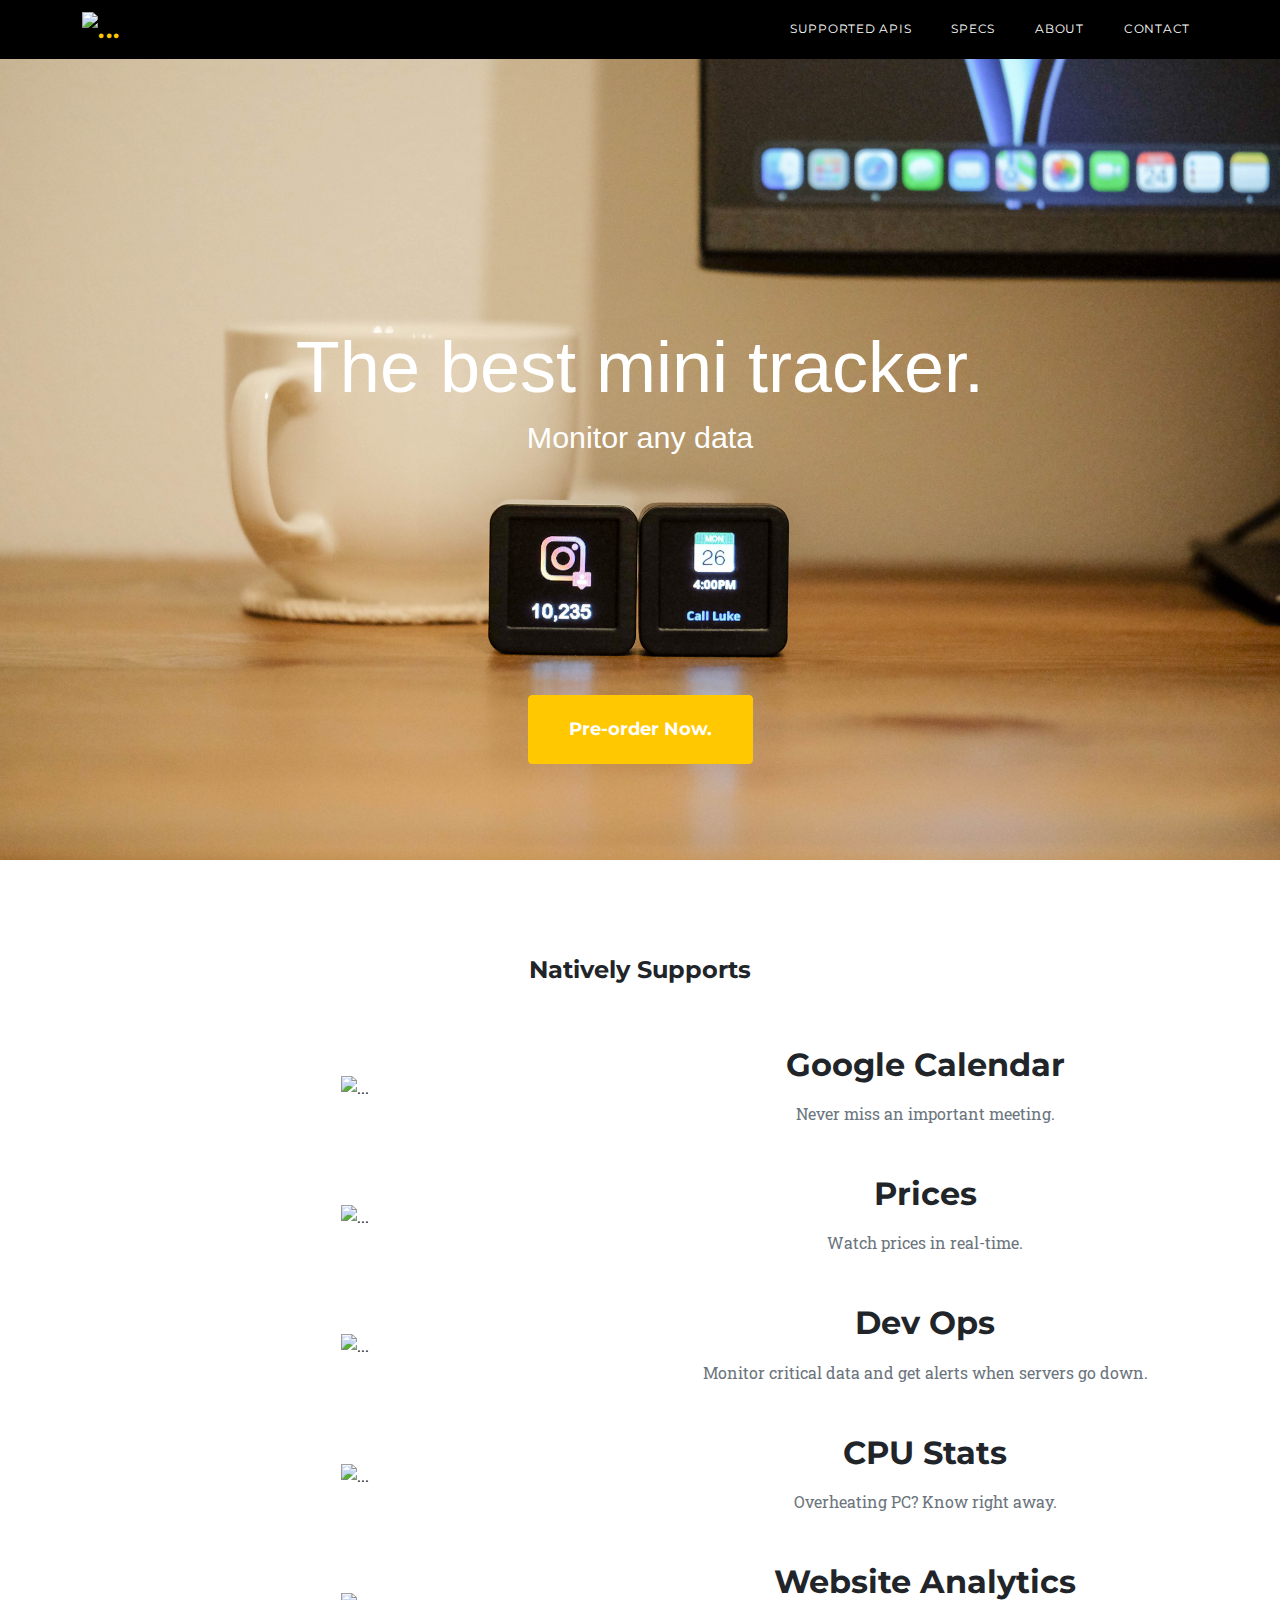
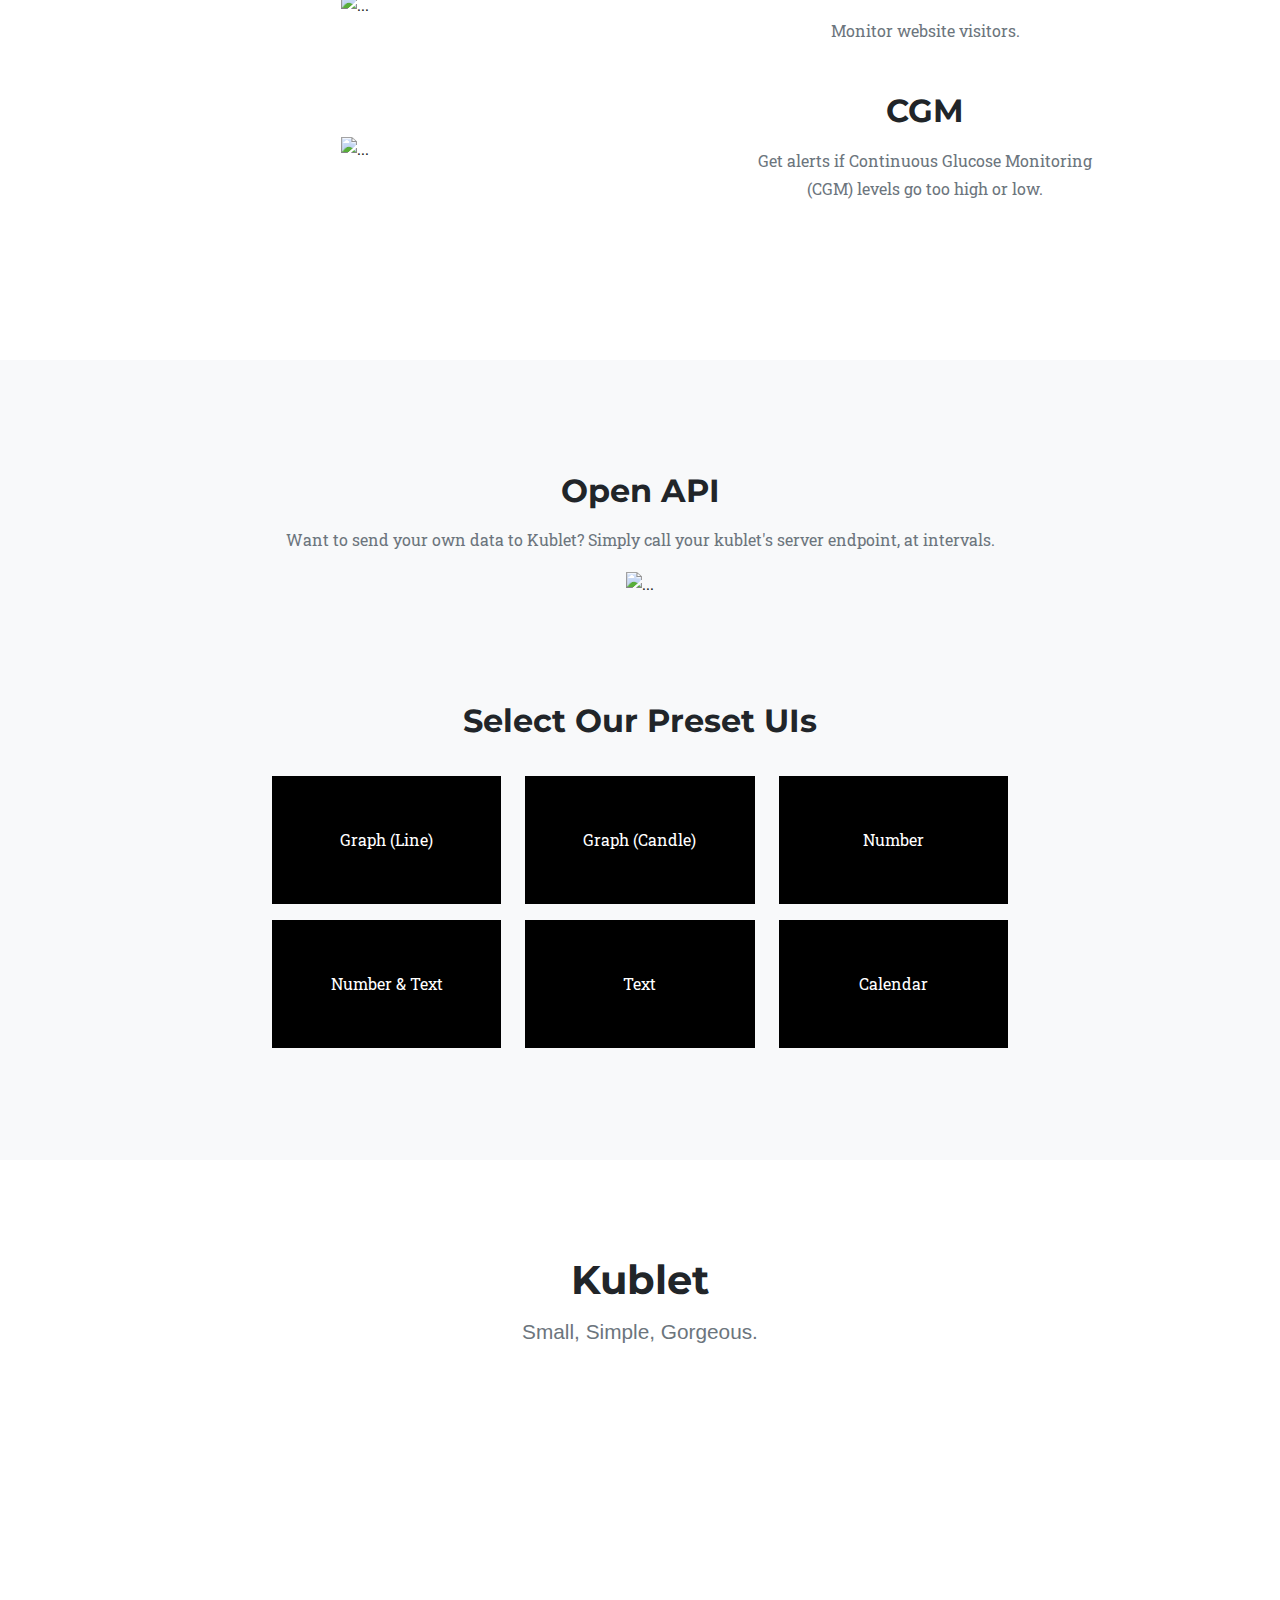
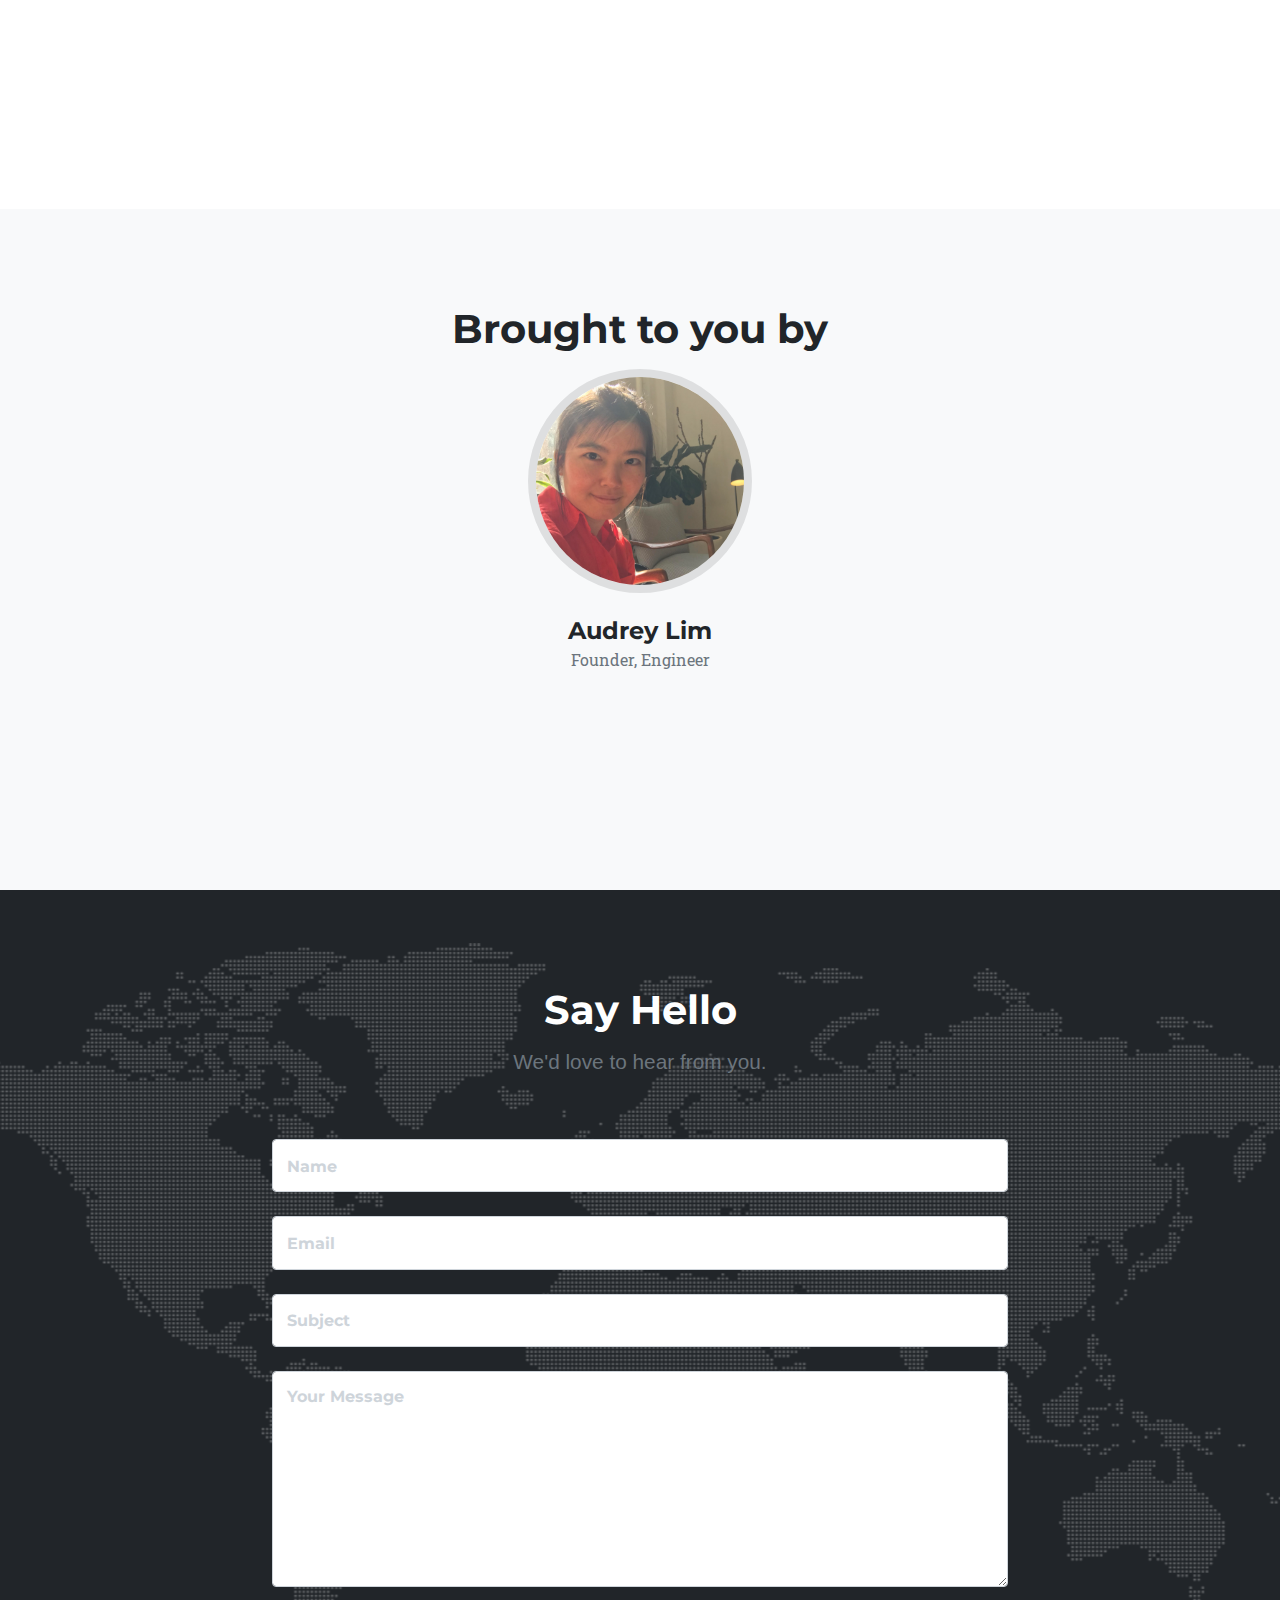
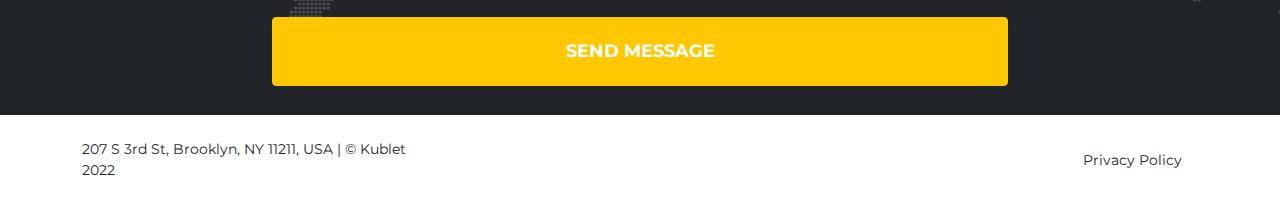
==== layouts/index.html @ b9b52c93 "Try" ====
<!doctype html>
<html lang="en">
<head>
    <meta charset="utf-8" />
    <meta name="viewport" content="width=device-width, initial-scale=1, shrink-to-fit=no" />
    <meta name="description" content="" />
    <meta name="author" content="" />
    <title>Kublet</title>
    <link rel="icon" type="image/x-icon" href="../layouts/assets/img/logo_box.png" />
    <!-- Font Awesome icons (free version)-->
    <script src="https://use.fontawesome.com/releases/v6.1.0/js/all.js" crossorigin="anonymous"></script>

    <script src="../layouts/js/scripts.js"></script>

    <!-- Google fonts-->
    <link href="https://fonts.googleapis.com/css?family=Montserrat:400,700" rel="stylesheet" type="text/css" />
    <link href="https://fonts.googleapis.com/css?family=Roboto+Slab:400,100,300,700" rel="stylesheet" type="text/css" />
    <!-- Core theme CSS (includes Bootstrap)-->
    <link href="../layouts/css/styles.css" rel="stylesheet" />
    <link href="https://cdn.jsdelivr.net/npm/bootstrap@5.2.2/dist/css/bootstrap.min.css" rel="stylesheet" integrity="sha384-Zenh87qX5JnK2Jl0vWa8Ck2rdkQ2Bzep5IDxbcnCeuOxjzrPF/et3URy9Bv1WTRi" crossorigin="anonymous">
</head>
<body>
    <!-- Navigation-->
    <nav class="navbar navbar-expand-lg navbar-dark" id="mainNav">
        <div class="container">
            <a class="navbar-brand" href="#page-top"><img src="../assets/img/logo_box.png" alt="..." /></a>
            <button class="navbar-toggler" type="button" data-bs-toggle="collapse" data-bs-target="#navbarResponsive" aria-controls="navbarResponsive" aria-expanded="false" aria-label="Toggle navigation">
                Menu
                <i class="fas fa-bars ms-1"></i>
            </button>
            <div class="collapse navbar-collapse" id="navbarResponsive">
                <ul class="navbar-nav text-uppercase ms-auto py-4 py-lg-0">

                    <li class="nav-item"><a class="nav-link" href="#services">Supported APIs</a></li>
                    <li class="nav-item"><a class="nav-link" href="#portfolio">Specs</a></li>
                    <li class="nav-item"><a class="nav-link" href="#team">About</a></li>
                    <li class="nav-item"><a class="nav-link" href="#contact">Contact</a></li>
                </ul>
            </div>
        </div>
    </nav>
      <!-- Masthead-->
        <header class="masthead">
            <div class="container">
                <div class="masthead-heading">The best mini tracker.</div>
                <div class="masthead-subheading">Monitor any data</div>
                <a class="btn btn-primary btn-xl" href="#services">Pre-order Now.</a>
            </div>
        </header>
        <!-- Services-->
        <section class="page-section" id="services">
            <div class="container container-caption">
                <div class="text-center">
                   <h4>Natively Supports</h4>
                </div>
            </div>

            <div class="container container-stack">
                <div class="text-center">
                    <!-- <h2 class="section-heading text-uppercase">Services</h2> -->
                    <!-- <h3 class="section-subheading text-muted">Lorem ipsum dolor sit amet consectetur.</h3> -->
                </div>
                <div class="row text-center align-items-center">
                    <div class="col-md-6">
                        <img class="img-fluid" src="../layouts/assets/img/calendar.jpg" alt="..." />
                    </div>
                    <div class="col-md-6">
                        <h2 class="my-3">Google Calendar</h2>
                        <p class="text-muted">Never miss an important meeting.</p>
                    </div>
                </div>
            </div>
            <div class="container container-stack">
                <div class="row text-center align-items-center">
                    <div class="col-md-6">

                        <img class="img-fluid" src="../layouts/assets/img/stock.jpg" alt="..." />
                    </div>

                    <div class="col-md-6">
                        <h2 class="my-3">Prices</h2>
                        <p class="text-muted">Watch prices in real-time.</p>
                    </div>
                </div>
            </div>
            <div class="container container-stack">
                <div class="row text-center align-items-center">
                    <div class="col-md-6">
                        <img class="img-fluid" src="../layouts/assets/img/calendar.jpg" alt="..." />
                    </div>
                    <div class="col-md-6">
                        <h2 class="my-3">Dev Ops</h2>
                        <p class="text-muted">Monitor critical data and get alerts when servers go down.</p>
                    </div>
                </div>
            </div>
            <div class="container container-stack">
                <div class="row text-center align-items-center">
                    <div class="col-md-6">
                        <img class="img-fluid" src="../layouts/assets/img/stock.jpg" alt="..." />
                    </div>
                    <div class="col-md-6">
                        <h2 class="my-3">CPU Stats</h2>
                        <p class="text-muted">Overheating PC? Know right away.</p>
                    </div>
                </div>
            </div>
            <div class="container container-stack">
                <div class="row text-center align-items-center">
                    <div class="col-md-6">
                        <img class="img-fluid" src="../layouts/assets/img/calendar.jpg" alt="..." />
                    </div>
                    <div class="col-md-6">
                        <h2 class="my-3">Website Analytics</h2>
                        <p class="text-muted">Monitor website visitors.</p>
                    </div>
                </div>
            </div>
            <div class="container container-stack">
                <div class="row text-center align-items-center">
                    <div class="col-md-6">

                        <img class="img-fluid" src="../layouts/assets/img/stock.jpg" alt="..." />
                    </div>

                    <div class="col-md-6">
                        <h2 class="my-3">CGM</h2>
                        <div class="row justify-content-center">
                          <div class="col-md-8">
                            <p class="text-muted">Get alerts if Continuous Glucose Monitoring (CGM) levels go too high or low.</p>
                        </div>
                      </div>
                    </div>
                </div>
            </div>

            <div class="container container-btn-wide">
                <div class="col-lg-3 col-md-4 mx-auto">

                <div class="row">
                  <!--                   <a class="btn btn-primary" href="#">I want more data!</a> -->
                </div>
                </div>
            </div>

        </section>

        <section class="page-section bg-light" id="product2">
            <div class="container">
                <div class="row text-center align-items-center">
                    <div class="col-md-12">
                        <h2 class="my-3">Open API</h2>
                        <div class="row justify-content-center">
                          <div class="col-md-8">
                            <p class="text-muted">Want to send your own data to Kublet? Simply call your kublet's server endpoint, at intervals.</p>

                            <img class="img-fluid" src="../assets/gifs/terminal.gif" alt="..." />
                        </div>
                      </div>
                    </div>
                </div>
            </div>

            <div class="container container-substack">
                <div class="row text-center align-items-center presetui-caption">
                    <div class="col-lg-12 col-md-12">
                        <h2 class="my-3">Select Our Preset UIs</h2>
                    </div>
                </div>
                <div class="row justify-content-center">
                    <div class="col-lg-8 col-md-8">
                      <div class="row justify-content-center">
                        <div class="col-md-4 col-sm-6">
                            <p class="container-dropdown text-center">Graph (Line)</p>
                        </div>
                        <div class="col-md-4 col-sm-6">
                            <p class="container-dropdown text-center">Graph (Candle)</p>
                        </div>
                        <div class="col-md-4 col-sm-6">
                            <p class="container-dropdown text-center">Number</p>
                        </div>
                        <div class="col-md-4 col-sm-6">
                            <p class="container-dropdown text-center">Number & Text</p>
                        </div>
                        <div class="col-md-4 col-sm-6">
                            <p class="container-dropdown text-center">Text</p>
                        </div>

                        <div class="col-md-4 col-sm-6">
                            <p class="container-dropdown text-center">Calendar</p>
                        </div>

                      </div>
                    </div>
                </div>
            </div>
        </section>

        <!-- Portfolio Grid-->
        <section class="page-section" id="portfolio">
            <div class="container">
                <div class="text-center">
                    <h2 class="section-heading">Kublet</h2>
                    <h3 class="section-subheading text-muted">Small, Simple, Gorgeous.</h3>
                </div>
              </div>
              <div class="container">
                <div class="row">
                    <div class="product-box col-lg-6 col-md-6 mx-auto">
                      <div class="bg-image1">
                        <div class="caption">
                          <h4 class="product-title">Secure</h4>
                          <p class="product-desc">Connect over WiFi, BLE. Data stays within your network</p>
                        </div>
                      </div>
                    </div>

                    <div class="col-lg-6 col-md-6 mx-auto">
                      <div class="bg-image1">
                        <div class="caption">
                          <h4 class="product-title">Intuitive</h4>
                          <p class="product-desc">Point and click. Configure data from our desktop app</p>
                        </div>
                      </div>
                    </div>
                </div>
              </div>


            </div>
        </section>
        <!-- Team-->
        <section class="page-section bg-light" id="team">
            <div class="container">
                <div class="text-center">
                    <h2 class="section-heading">Brought to you by</h2>
                    <!--   <h3 class="section-subheading text-muted">Lorem ipsum dolor sit amet consectetur.</h3> -->
                </div>
                <div class="row">
                    <div class="col-lg-4 mx-auto text-center">
                        <div class="team-member">
                            <img class="mx-auto rounded-circle" src="../layouts/assets/img/team/1.jpg" alt="..." />
                            <h4>Audrey Lim</h4>
                            <p class="text-muted">Founder, Engineer</p>
                            <a class="btn btn-social mx-2" href="#!" aria-label="Twitter Profile"><i class="fab fa-twitter"></i></a>
                            <a class="btn btn-social mx-2" href="#!" aria-label="Facebook Profile"><i class="fab fa-facebook-f"></i></a>
                            <a class="btn btn-social mx-2" href="#!" aria-label="LinkedIn Profile"><i class="fab fa-linkedin-in"></i></a>
                        </div>
                    </div>
                </div>
                <div class="row">
                    <div class="col-lg-8 mx-auto text-center"><p class="large text-muted"></p></div>
                </div>
            </div>
        </section>
        <!-- Contact-->
        <section class="page-section" id="contact">
            <div class="container">
                <div class="text-center">
                    <h2 class="section-heading">Say Hello</h2>
                    <h3 class="section-subheading text-muted">We'd love to hear from you.</h3>
                </div>
<iframe name="dummyframe" id="dummyframe" style="display: none;"></iframe>
    <form id="contactForm" method="POST" action="/contact" target="dummyframe">
        <div class="row align-items-stretch mb-5">
            <div class="col-md-8 mx-auto text-center">
                <div class="form-group">
                    <input class="form-control" id="name" name="name" type="text" placeholder="Name" />
                </div>
                <div class="form-group">
                    <input class="form-control" id="email" name="email" type="email" placeholder="Email" />
                </div>
                <div class="form-group">
                    <input class="form-control" id="subject" name="subject" type="text" placeholder="Subject" />
                </div>
                <div class="form-group form-group-textarea">
                    <textarea class="form-control" id="message" name="message" placeholder="Your Message"></textarea>
        <div class="text-center"><button class="btn btn-primary btn-submit btn-xl text-uppercase" id="submitButton" type="submit">Send Message</button></div>
    </form>

            </div>
        </section>

        <!-- Portfolio Modals-->
        <!-- Portfolio item 1 modal popup-->
        <div class="portfolio-modal modal fade" id="portfolioModal1" tabindex="-1" role="dialog" aria-hidden="true">
            <div class="modal-dialog">
                <div class="modal-content">
                    <div class="close-modal" data-bs-dismiss="modal"><img src="../assets/img/close-icon.svg" alt="Close modal" /></div>
                    <div class="container">
                        <div class="row justify-content-center">
                            <div class="col-lg-8">
                                <div class="modal-body">
                                    <!-- Project details-->
                                    <h2 class="text-uppercase">Project Name</h2>
                                    <p class="item-intro text-muted">Lorem ipsum dolor sit amet consectetur.</p>
                                    <img class="img-fluid d-block mx-auto" src="../assets/img/portfolio/1.jpg" alt="..." />
                                    <p>Use this area to describe your project. Lorem ipsum dolor sit amet, consectetur adipisicing elit. Est blanditiis dolorem culpa incidunt minus dignissimos deserunt repellat aperiam quasi sunt officia expedita beatae cupiditate, maiores repudiandae, nostrum, reiciendis facere nemo!</p>
                                    <ul class="list-inline">
                                        <li>
                                            <strong>Client:</strong>
                                            Threads
                                        </li>
                                        <li>
                                            <strong>Category:</strong>
                                            Illustration
                                        </li>
                                    </ul>
                                    <button class="btn btn-primary btn-xl text-uppercase" data-bs-dismiss="modal" type="button">
                                        <i class="fas fa-xmark me-1"></i>
                                        Close Project
                                    </button>
                                </div>
                            </div>
                        </div>
                    </div>
                </div>
            </div>
        </div>
        <!-- Portfolio item 2 modal popup-->
        <div class="portfolio-modal modal fade" id="portfolioModal2" tabindex="-1" role="dialog" aria-hidden="true">
            <div class="modal-dialog">
                <div class="modal-content">
                    <div class="close-modal" data-bs-dismiss="modal"><img src="../assets/img/close-icon.svg" alt="Close modal" /></div>
                    <div class="container">
                        <div class="row justify-content-center">
                            <div class="col-lg-8">
                                <div class="modal-body">
                                    <!-- Project details-->
                                    <h2 class="text-uppercase">Project Name</h2>
                                    <p class="item-intro text-muted">Lorem ipsum dolor sit amet consectetur.</p>
                                    <img class="img-fluid d-block mx-auto" src="../assets/img/portfolio/2.jpg" alt="..." />
                                    <p>Use this area to describe your project. Lorem ipsum dolor sit amet, consectetur adipisicing elit. Est blanditiis dolorem culpa incidunt minus dignissimos deserunt repellat aperiam quasi sunt officia expedita beatae cupiditate, maiores repudiandae, nostrum, reiciendis facere nemo!</p>
                                    <ul class="list-inline">
                                        <li>
                                            <strong>Client:</strong>
                                            Explore
                                        </li>
                                        <li>
                                            <strong>Category:</strong>
                                            Graphic Design
                                        </li>
                                    </ul>
                                    <button class="btn btn-primary btn-xl text-uppercase" data-bs-dismiss="modal" type="button">
                                        <i class="fas fa-xmark me-1"></i>
                                        Close Project
                                    </button>
                                </div>
                            </div>
                        </div>
                    </div>
                </div>
            </div>
        </div>
        <!-- Portfolio item 3 modal popup-->
        <div class="portfolio-modal modal fade" id="portfolioModal3" tabindex="-1" role="dialog" aria-hidden="true">
            <div class="modal-dialog">
                <div class="modal-content">
                    <div class="close-modal" data-bs-dismiss="modal"><img src="../assets/img/close-icon.svg" alt="Close modal" /></div>
                    <div class="container">
                        <div class="row justify-content-center">
                            <div class="col-lg-8">
                                <div class="modal-body">
                                    <!-- Project details-->
                                    <h2 class="text-uppercase">Project Name</h2>
                                    <p class="item-intro text-muted">Lorem ipsum dolor sit amet consectetur.</p>
                                    <img class="img-fluid d-block mx-auto" src="../assets/img/portfolio/3.jpg" alt="..." />
                                    <p>Use this area to describe your project. Lorem ipsum dolor sit amet, consectetur adipisicing elit. Est blanditiis dolorem culpa incidunt minus dignissimos deserunt repellat aperiam quasi sunt officia expedita beatae cupiditate, maiores repudiandae, nostrum, reiciendis facere nemo!</p>
                                    <ul class="list-inline">
                                        <li>
                                            <strong>Client:</strong>
                                            Finish
                                        </li>
                                        <li>
                                            <strong>Category:</strong>
                                            Identity
                                        </li>
                                    </ul>
                                    <button class="btn btn-primary btn-xl text-uppercase" data-bs-dismiss="modal" type="button">
                                        <i class="fas fa-xmark me-1"></i>
                                        Close Project
                                    </button>
                                </div>
                            </div>
                        </div>
                    </div>
                </div>
            </div>
        </div>
        <!-- Portfolio item 4 modal popup-->
        <div class="portfolio-modal modal fade" id="portfolioModal4" tabindex="-1" role="dialog" aria-hidden="true">
            <div class="modal-dialog">
                <div class="modal-content">
                    <div class="close-modal" data-bs-dismiss="modal"><img src="../assets/img/close-icon.svg" alt="Close modal" /></div>
                    <div class="container">
                        <div class="row justify-content-center">
                            <div class="col-lg-8">
                                <div class="modal-body">
                                    <!-- Project details-->
                                    <h2 class="text-uppercase">Project Name</h2>
                                    <p class="item-intro text-muted">Lorem ipsum dolor sit amet consectetur.</p>
                                    <img class="img-fluid d-block mx-auto" src="../assets/img/portfolio/4.jpg" alt="..." />
                                    <p>Use this area to describe your project. Lorem ipsum dolor sit amet, consectetur adipisicing elit. Est blanditiis dolorem culpa incidunt minus dignissimos deserunt repellat aperiam quasi sunt officia expedita beatae cupiditate, maiores repudiandae, nostrum, reiciendis facere nemo!</p>
                                    <ul class="list-inline">
                                        <li>
                                            <strong>Client:</strong>
                                            Lines
                                        </li>
                                        <li>
                                            <strong>Category:</strong>
                                            Branding
                                        </li>
                                    </ul>
                                    <button class="btn btn-primary btn-xl text-uppercase" data-bs-dismiss="modal" type="button">
                                        <i class="fas fa-xmark me-1"></i>
                                        Close Project
                                    </button>
                                </div>
                            </div>
                        </div>
                    </div>
                </div>
            </div>
        </div>
        <!-- Portfolio item 5 modal popup-->
        <div class="portfolio-modal modal fade" id="portfolioModal5" tabindex="-1" role="dialog" aria-hidden="true">
            <div class="modal-dialog">
                <div class="modal-content">
                    <div class="close-modal" data-bs-dismiss="modal"><img src="../assets/img/close-icon.svg" alt="Close modal" /></div>
                    <div class="container">
                        <div class="row justify-content-center">
                            <div class="col-lg-8">
                                <div class="modal-body">
                                    <!-- Project details-->
                                    <h2 class="text-uppercase">Project Name</h2>
                                    <p class="item-intro text-muted">Lorem ipsum dolor sit amet consectetur.</p>
                                    <img class="img-fluid d-block mx-auto" src="../assets/img/portfolio/5.jpg" alt="..." />
                                    <p>Use this area to describe your project. Lorem ipsum dolor sit amet, consectetur adipisicing elit. Est blanditiis dolorem culpa incidunt minus dignissimos deserunt repellat aperiam quasi sunt officia expedita beatae cupiditate, maiores repudiandae, nostrum, reiciendis facere nemo!</p>
                                    <ul class="list-inline">
                                        <li>
                                            <strong>Client:</strong>
                                            Southwest
                                        </li>
                                        <li>
                                            <strong>Category:</strong>
                                            Website Design
                                        </li>
                                    </ul>
                                    <button class="btn btn-primary btn-xl text-uppercase" data-bs-dismiss="modal" type="button">
                                        <i class="fas fa-xmark me-1"></i>
                                        Close Project
                                    </button>
                                </div>
                            </div>
                        </div>
                    </div>
                </div>
            </div>
        </div>
        <!-- Portfolio item 6 modal popup-->
        <div class="portfolio-modal modal fade" id="portfolioModal6" tabindex="-1" role="dialog" aria-hidden="true">
            <div class="modal-dialog">
                <div class="modal-content">
                    <div class="close-modal" data-bs-dismiss="modal"><img src="../assets/img/close-icon.svg" alt="Close modal" /></div>
                    <div class="container">
                        <div class="row justify-content-center">
                            <div class="col-lg-8">
                                <div class="modal-body">
                                    <!-- Project details-->
                                    <h2 class="text-uppercase">Project Name</h2>
                                    <p class="item-intro text-muted">Lorem ipsum dolor sit amet consectetur.</p>
                                    <img class="img-fluid d-block mx-auto" src="../assets/img/portfolio/6.jpg" alt="..." />
                                    <p>Use this area to describe your project. Lorem ipsum dolor sit amet, consectetur adipisicing elit. Est blanditiis dolorem culpa incidunt minus dignissimos deserunt repellat aperiam quasi sunt officia expedita beatae cupiditate, maiores repudiandae, nostrum, reiciendis facere nemo!</p>
                                    <ul class="list-inline">
                                        <li>
                                            <strong>Client:</strong>
                                            Window
                                        </li>
                                        <li>
                                            <strong>Category:</strong>
                                            Photography
                                        </li>
                                    </ul>
                                    <button class="btn btn-primary btn-xl text-uppercase" data-bs-dismiss="modal" type="button">
                                        <i class="fas fa-xmark me-1"></i>
                                        Close Project
                                    </button>
                                </div>
                            </div>
                        </div>
                    </div>
                </div>
            </div>
        </div>

    <!-- Footer-->
    <footer class="footer py-4">
        <div class="container">
            <div class="row align-items-center">
                <div class="col-lg-4 text-lg-start">207 S 3rd St, Brooklyn, NY 11211, USA | &copy; Kublet 2022</div>
                <div class="col-lg-4 my-3 my-lg-0">
                    <a class="btn btn-social mx-1" href="#!" aria-label="Twitter"><i class="fab fa-twitter"></i></a>
                    <a class="btn btn-social mx-1" href="#!" aria-label="Facebook"><i class="fab fa-facebook-f"></i></a>
                    <a class="btn btn-social mx-1" href="#!" aria-label="LinkedIn"><i class="fab fa-linkedin-in"></i></a>
                    <a class="btn btn-social mx-1" href="#!" aria-label="Instagram"><i class="fab fa-instagram"></i></a>
                    <a class="btn btn-social mx-1" href="#!" aria-label="Instagram"><i class="fab fa-youtube"></i></a>
                </div>
                <div class="col-lg-4 text-lg-end">
                    <a class="link-dark text-decoration-none me-3" href="/privacy-policy">Privacy Policy</a>
                </div>
            </div>
        </div>
    </footer>
<script src="https://cdn.jsdelivr.net/npm/bootstrap@5.2.2/dist/js/bootstrap.bundle.min.js" integrity="sha384-OERcA2EqjJCMA+/3y+gxIOqMEjwtxJY7qPCqsdltbNJuaOe923+mo//f6V8Qbsw3" crossorigin="anonymous"></script>
<script src="https://cdn.jsdelivr.net/npm/@popperjs/core@2.11.6/dist/umd/popper.min.js" integrity="sha384-oBqDVmMz9ATKxIep9tiCxS/Z9fNfEXiDAYTujMAeBAsjFuCZSmKbSSUnQlmh/jp3" crossorigin="anonymous"></script>
<script src="https://cdn.jsdelivr.net/npm/bootstrap@5.2.2/dist/js/bootstrap.min.js" integrity="sha384-IDwe1+LCz02ROU9k972gdyvl+AESN10+x7tBKgc9I5HFtuNz0wWnPclzo6p9vxnk" crossorigin="anonymous"></script>
</body>
</html>
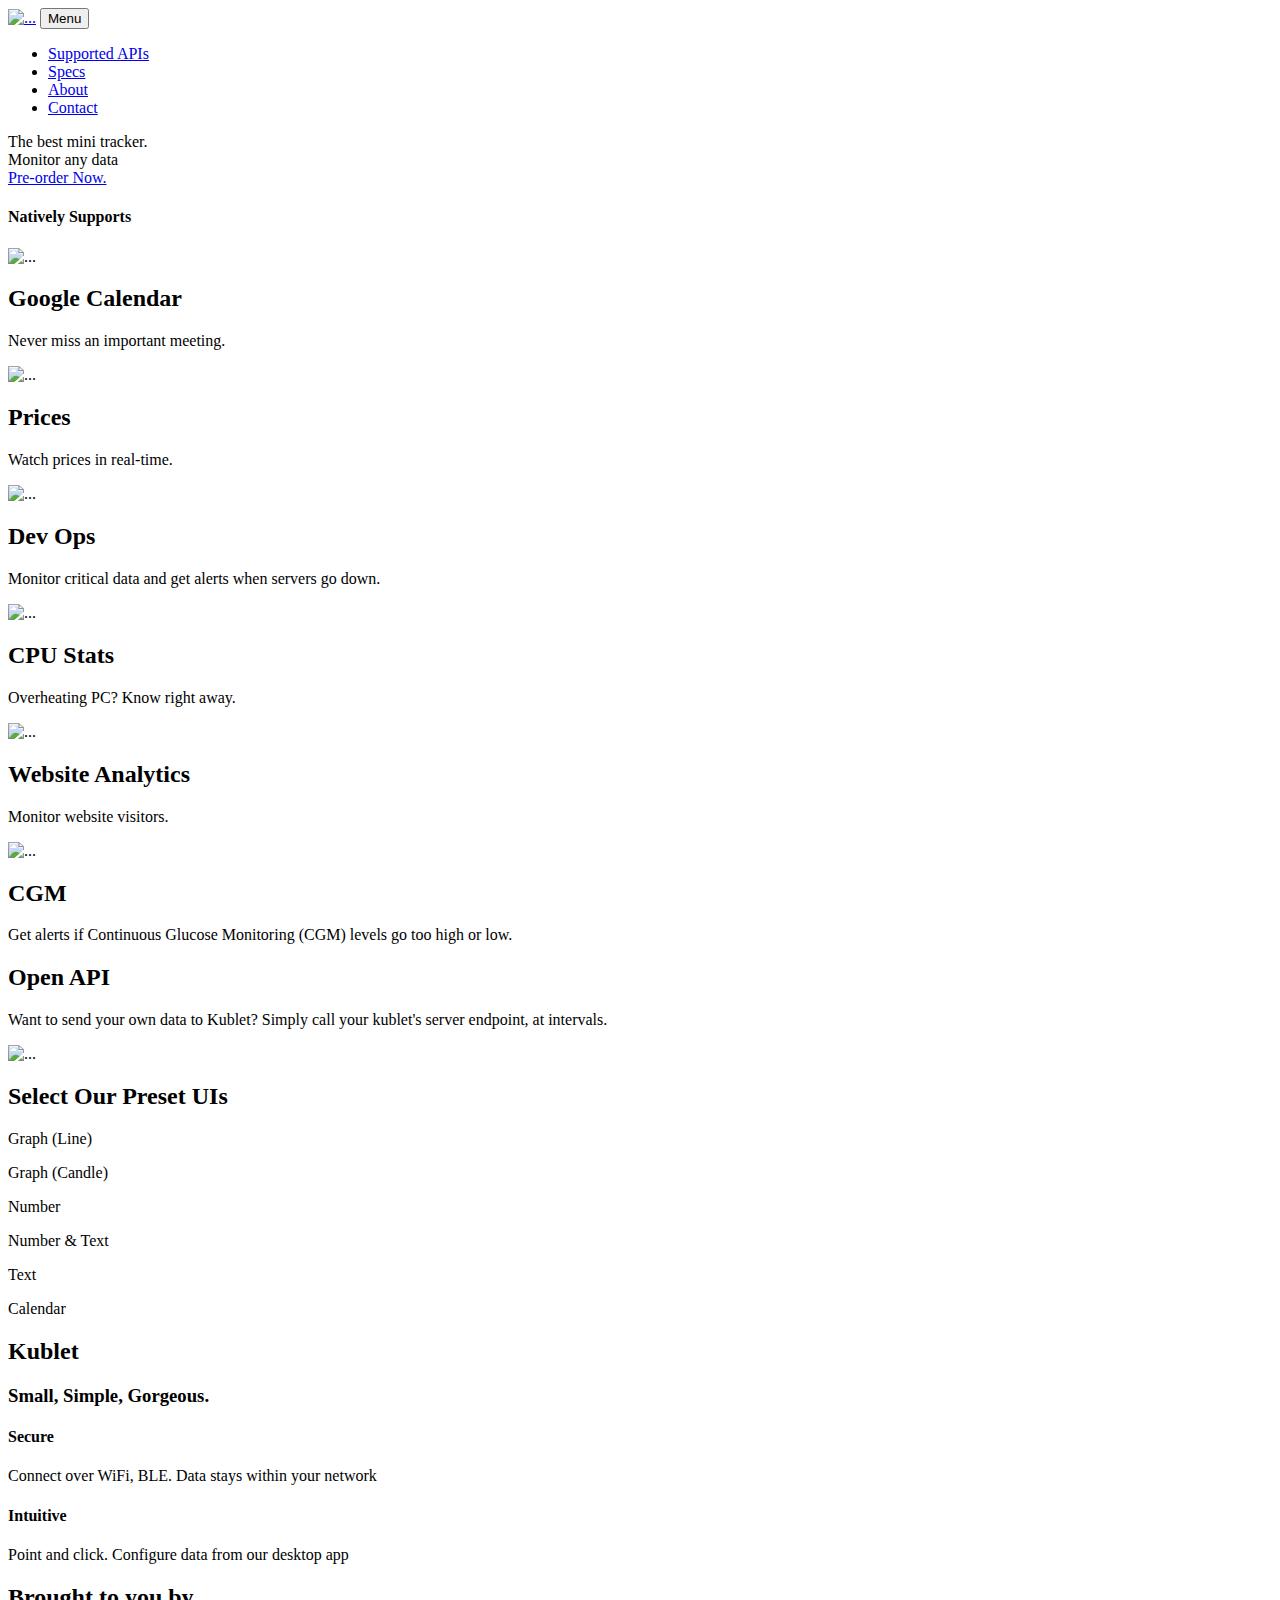
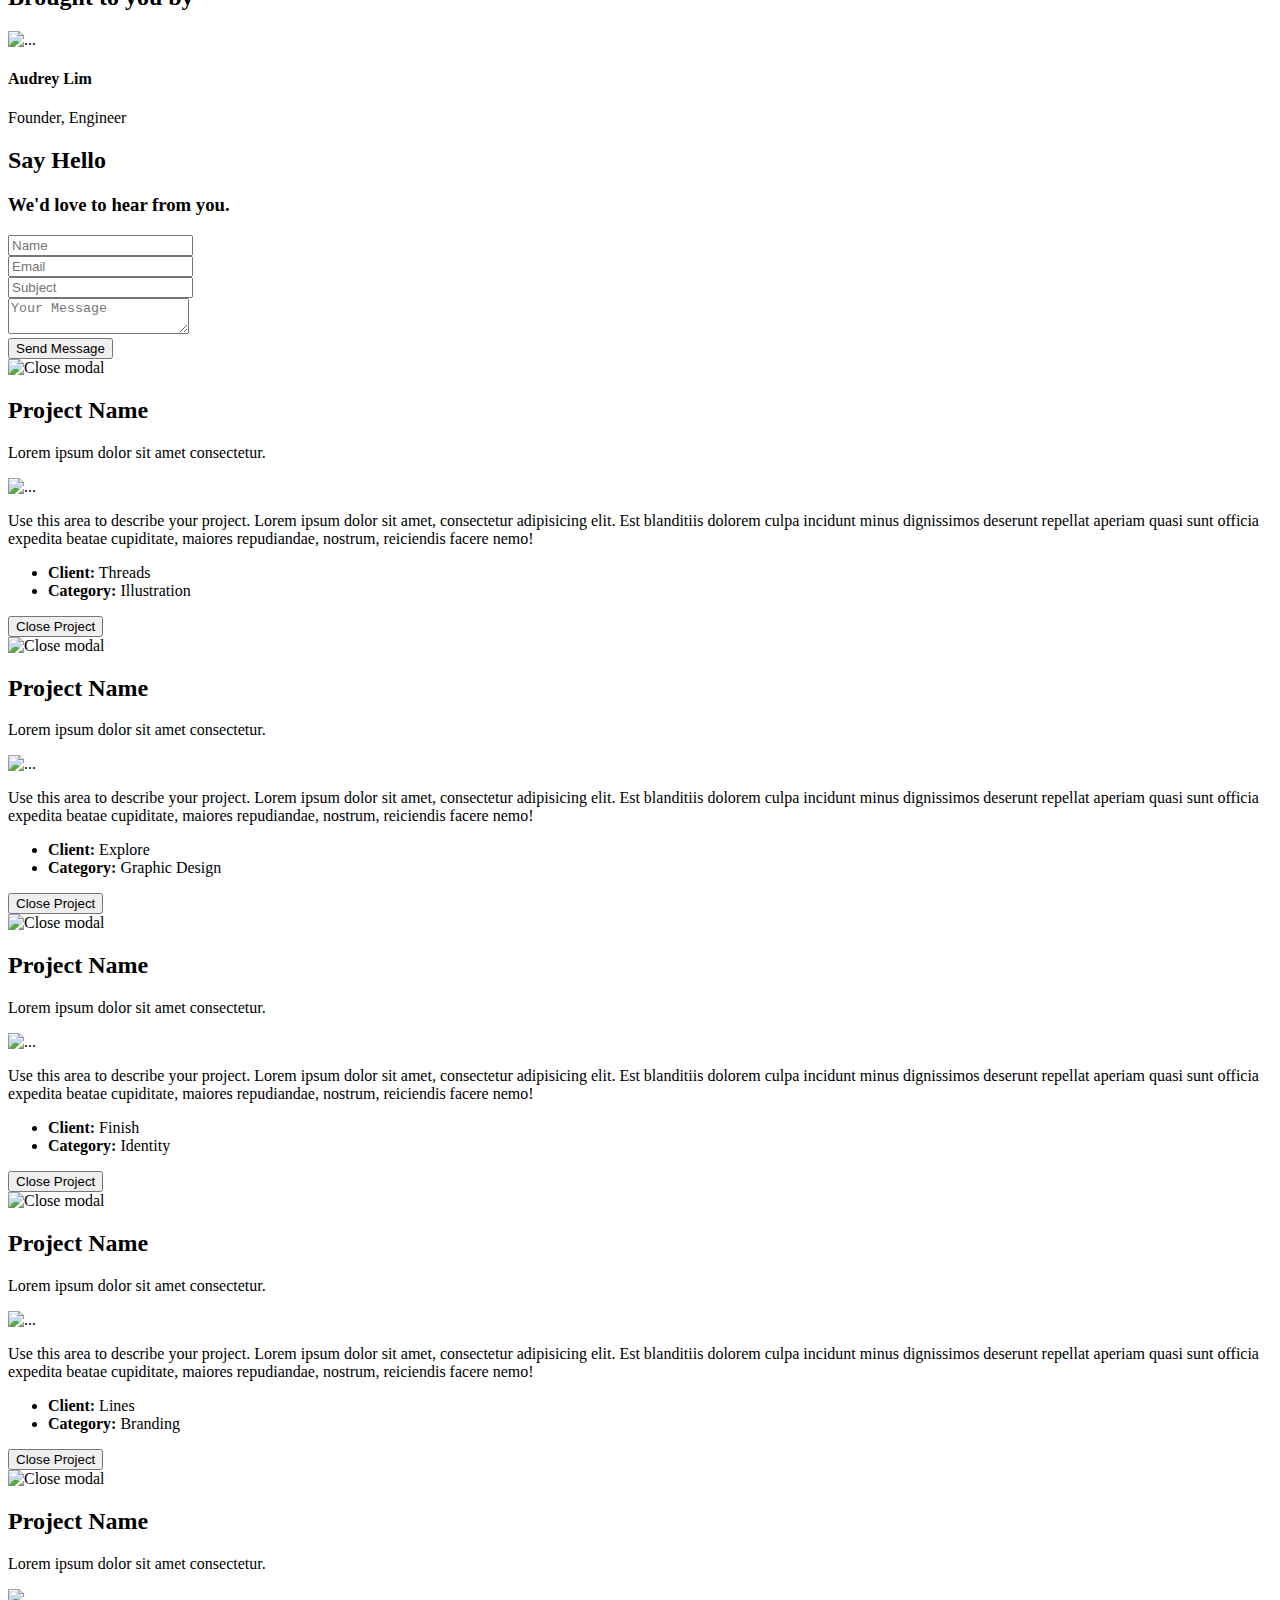
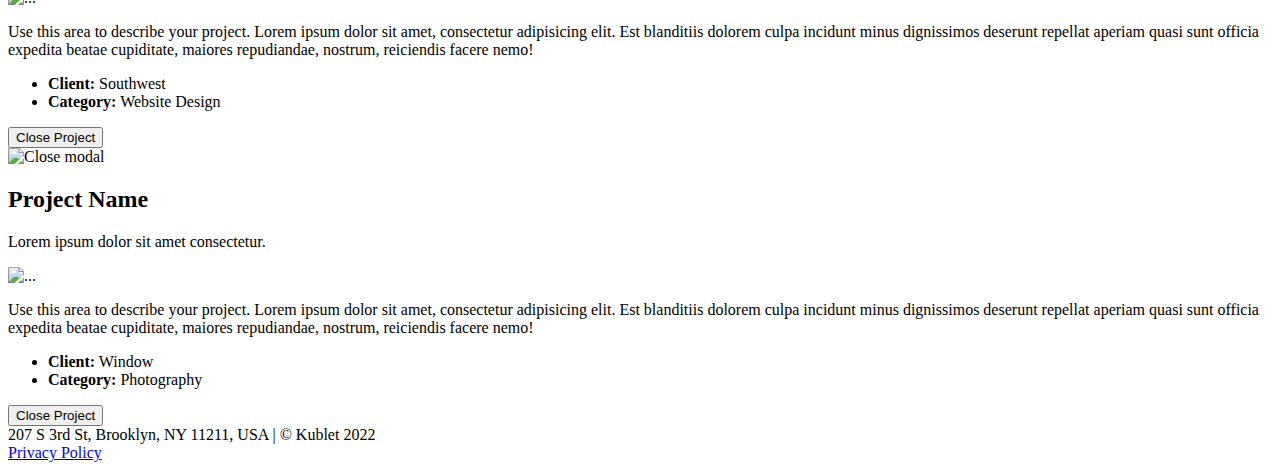
==== commit 30f4b4fe: "Try" ====
--- a/layouts/index.html
+++ b/layouts/index.html
@@ -6,17 +6,17 @@
     <meta name="description" content="" />
     <meta name="author" content="" />
     <title>Kublet</title>
-    <link rel="icon" type="image/x-icon" href="../layouts/assets/img/logo_box.png" />
+    <link rel="icon" type="image/x-icon" href="../assets/img/logo_box.png" />
     <!-- Font Awesome icons (free version)-->
     <script src="https://use.fontawesome.com/releases/v6.1.0/js/all.js" crossorigin="anonymous"></script>
 
-    <script src="../layouts/js/scripts.js"></script>
+    <script src="../js/scripts.js"></script>
 
     <!-- Google fonts-->
     <link href="https://fonts.googleapis.com/css?family=Montserrat:400,700" rel="stylesheet" type="text/css" />
     <link href="https://fonts.googleapis.com/css?family=Roboto+Slab:400,100,300,700" rel="stylesheet" type="text/css" />
     <!-- Core theme CSS (includes Bootstrap)-->
-    <link href="../layouts/css/styles.css" rel="stylesheet" />
+    <link href="../css/styles.css" rel="stylesheet" />
     <link href="https://cdn.jsdelivr.net/npm/bootstrap@5.2.2/dist/css/bootstrap.min.css" rel="stylesheet" integrity="sha384-Zenh87qX5JnK2Jl0vWa8Ck2rdkQ2Bzep5IDxbcnCeuOxjzrPF/et3URy9Bv1WTRi" crossorigin="anonymous">
 </head>
 <body>
@@ -62,7 +62,7 @@
                 </div>
                 <div class="row text-center align-items-center">
                     <div class="col-md-6">
-                        <img class="img-fluid" src="../layouts/assets/img/calendar.jpg" alt="..." />
+                        <img class="img-fluid" src="../assets/img/calendar.jpg" alt="..." />
                     </div>
                     <div class="col-md-6">
                         <h2 class="my-3">Google Calendar</h2>
@@ -74,7 +74,7 @@
                 <div class="row text-center align-items-center">
                     <div class="col-md-6">
 
-                        <img class="img-fluid" src="../layouts/assets/img/stock.jpg" alt="..." />
+                        <img class="img-fluid" src="../assets/img/stock.jpg" alt="..." />
                     </div>
 
                     <div class="col-md-6">
@@ -86,7 +86,7 @@
             <div class="container container-stack">
                 <div class="row text-center align-items-center">
                     <div class="col-md-6">
-                        <img class="img-fluid" src="../layouts/assets/img/calendar.jpg" alt="..." />
+                        <img class="img-fluid" src="../assets/img/calendar.jpg" alt="..." />
                     </div>
                     <div class="col-md-6">
                         <h2 class="my-3">Dev Ops</h2>
@@ -97,7 +97,7 @@
             <div class="container container-stack">
                 <div class="row text-center align-items-center">
                     <div class="col-md-6">
-                        <img class="img-fluid" src="../layouts/assets/img/stock.jpg" alt="..." />
+                        <img class="img-fluid" src="../assets/img/stock.jpg" alt="..." />
                     </div>
                     <div class="col-md-6">
                         <h2 class="my-3">CPU Stats</h2>
@@ -108,7 +108,7 @@
             <div class="container container-stack">
                 <div class="row text-center align-items-center">
                     <div class="col-md-6">
-                        <img class="img-fluid" src="../layouts/assets/img/calendar.jpg" alt="..." />
+                        <img class="img-fluid" src="../assets/img/calendar.jpg" alt="..." />
                     </div>
                     <div class="col-md-6">
                         <h2 class="my-3">Website Analytics</h2>
@@ -120,7 +120,7 @@
                 <div class="row text-center align-items-center">
                     <div class="col-md-6">
 
-                        <img class="img-fluid" src="../layouts/assets/img/stock.jpg" alt="..." />
+                        <img class="img-fluid" src="../assets/img/stock.jpg" alt="..." />
                     </div>
 
                     <div class="col-md-6">
@@ -239,7 +239,7 @@
                 <div class="row">
                     <div class="col-lg-4 mx-auto text-center">
                         <div class="team-member">
-                            <img class="mx-auto rounded-circle" src="../layouts/assets/img/team/1.jpg" alt="..." />
+                            <img class="mx-auto rounded-circle" src="../assets/img/team/1.jpg" alt="..." />
                             <h4>Audrey Lim</h4>
                             <p class="text-muted">Founder, Engineer</p>
                             <a class="btn btn-social mx-2" href="#!" aria-label="Twitter Profile"><i class="fab fa-twitter"></i></a>
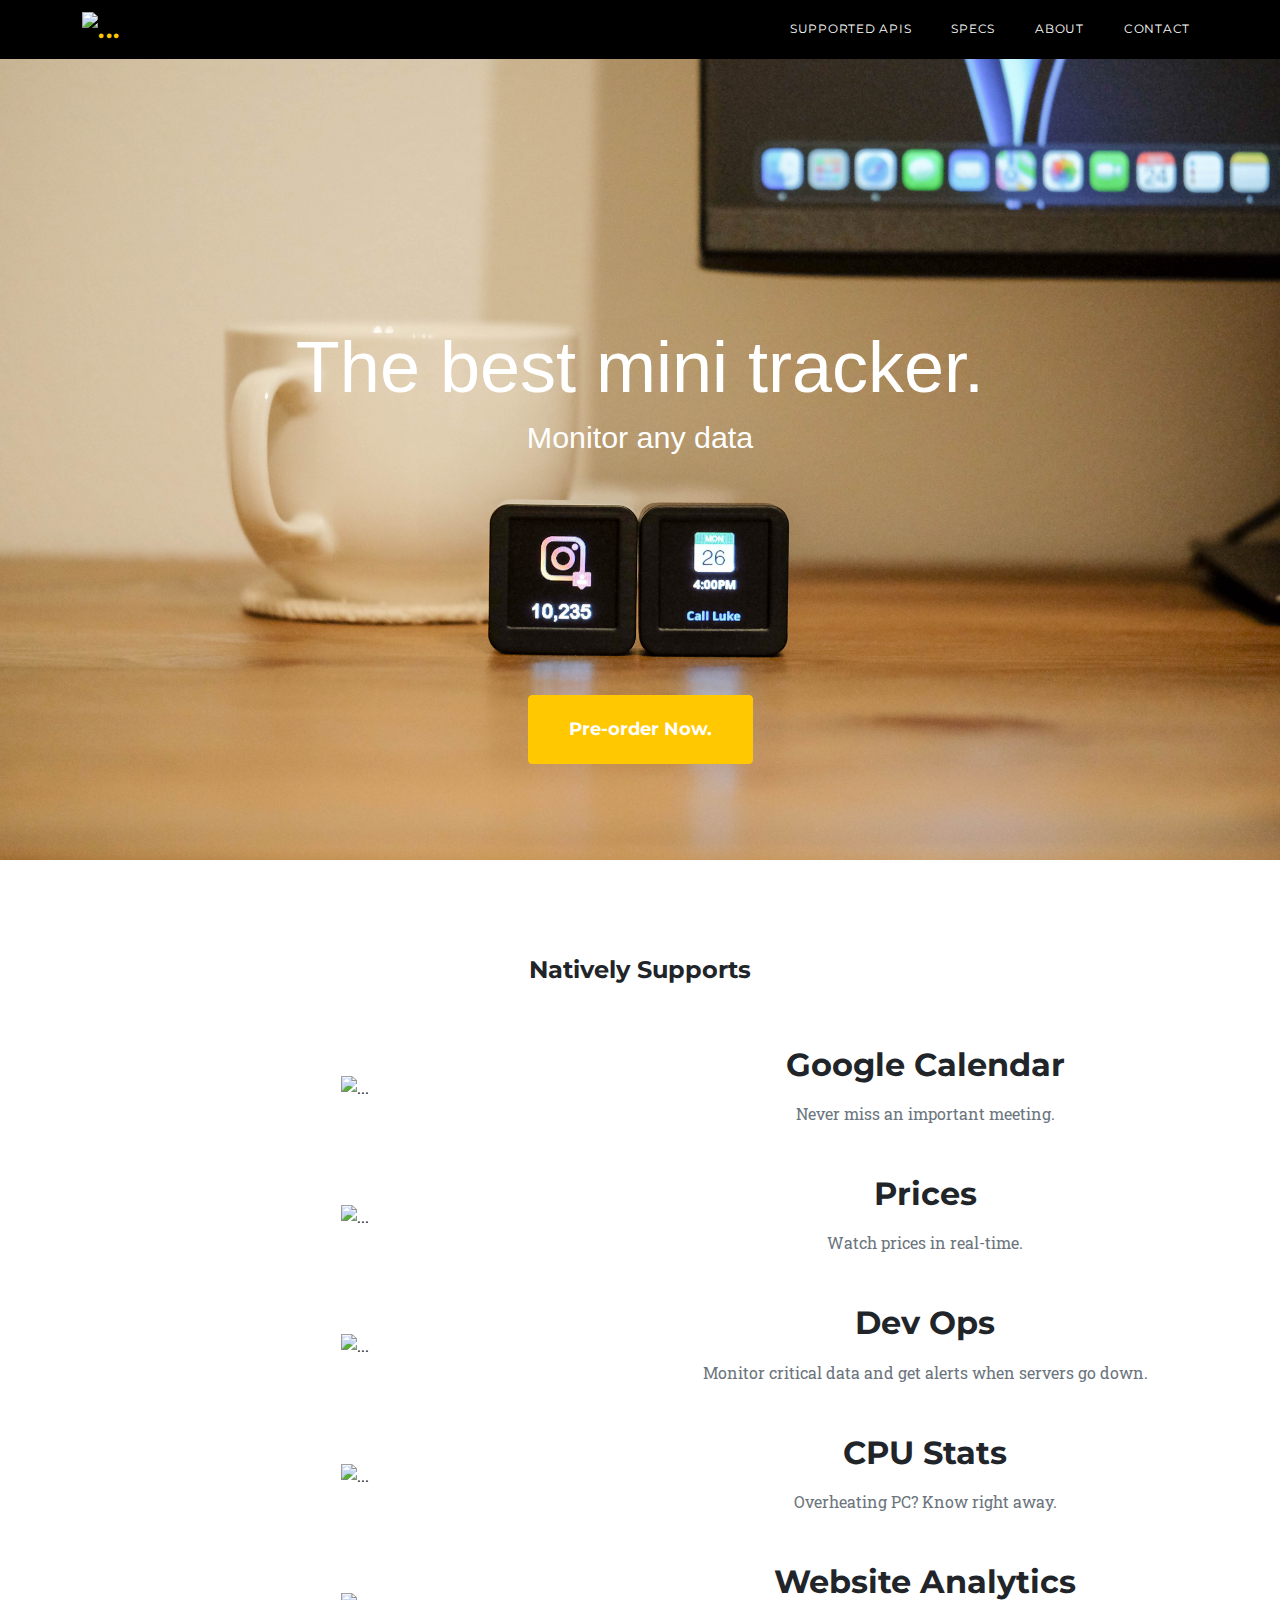
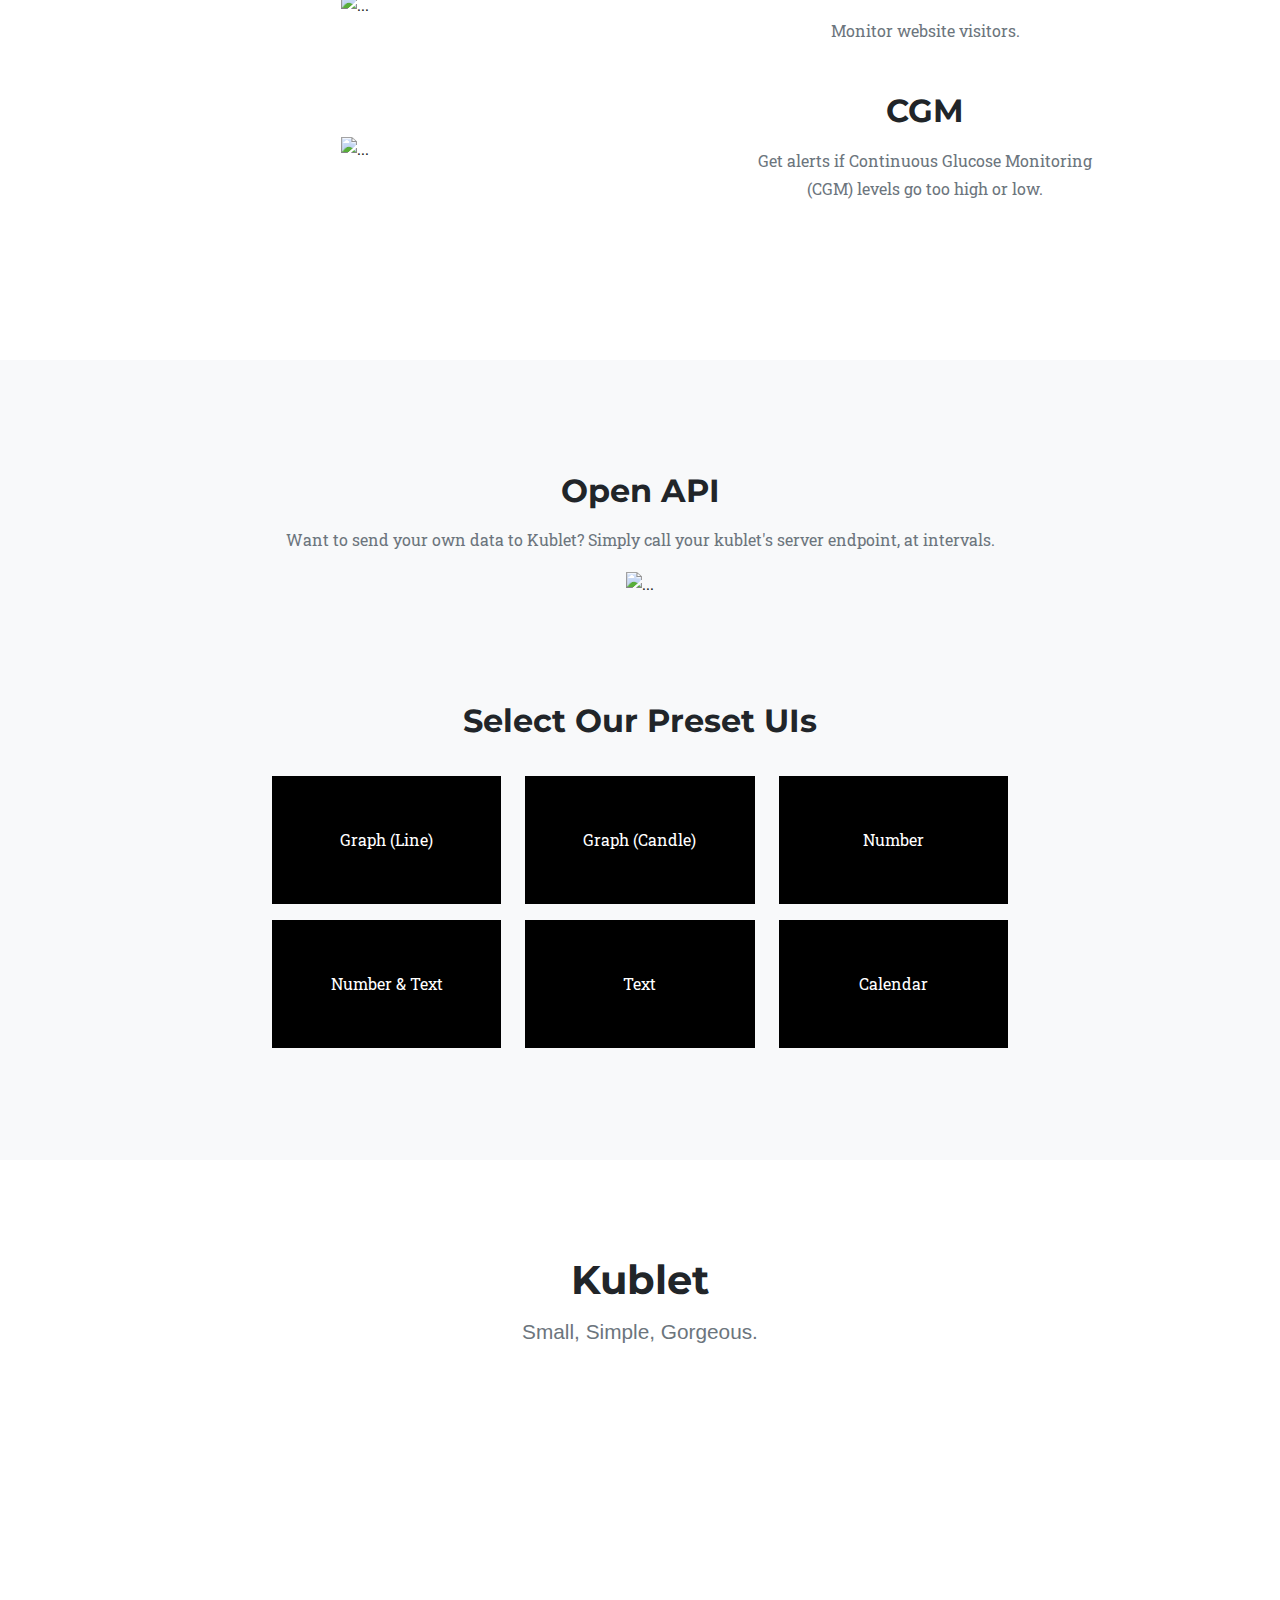
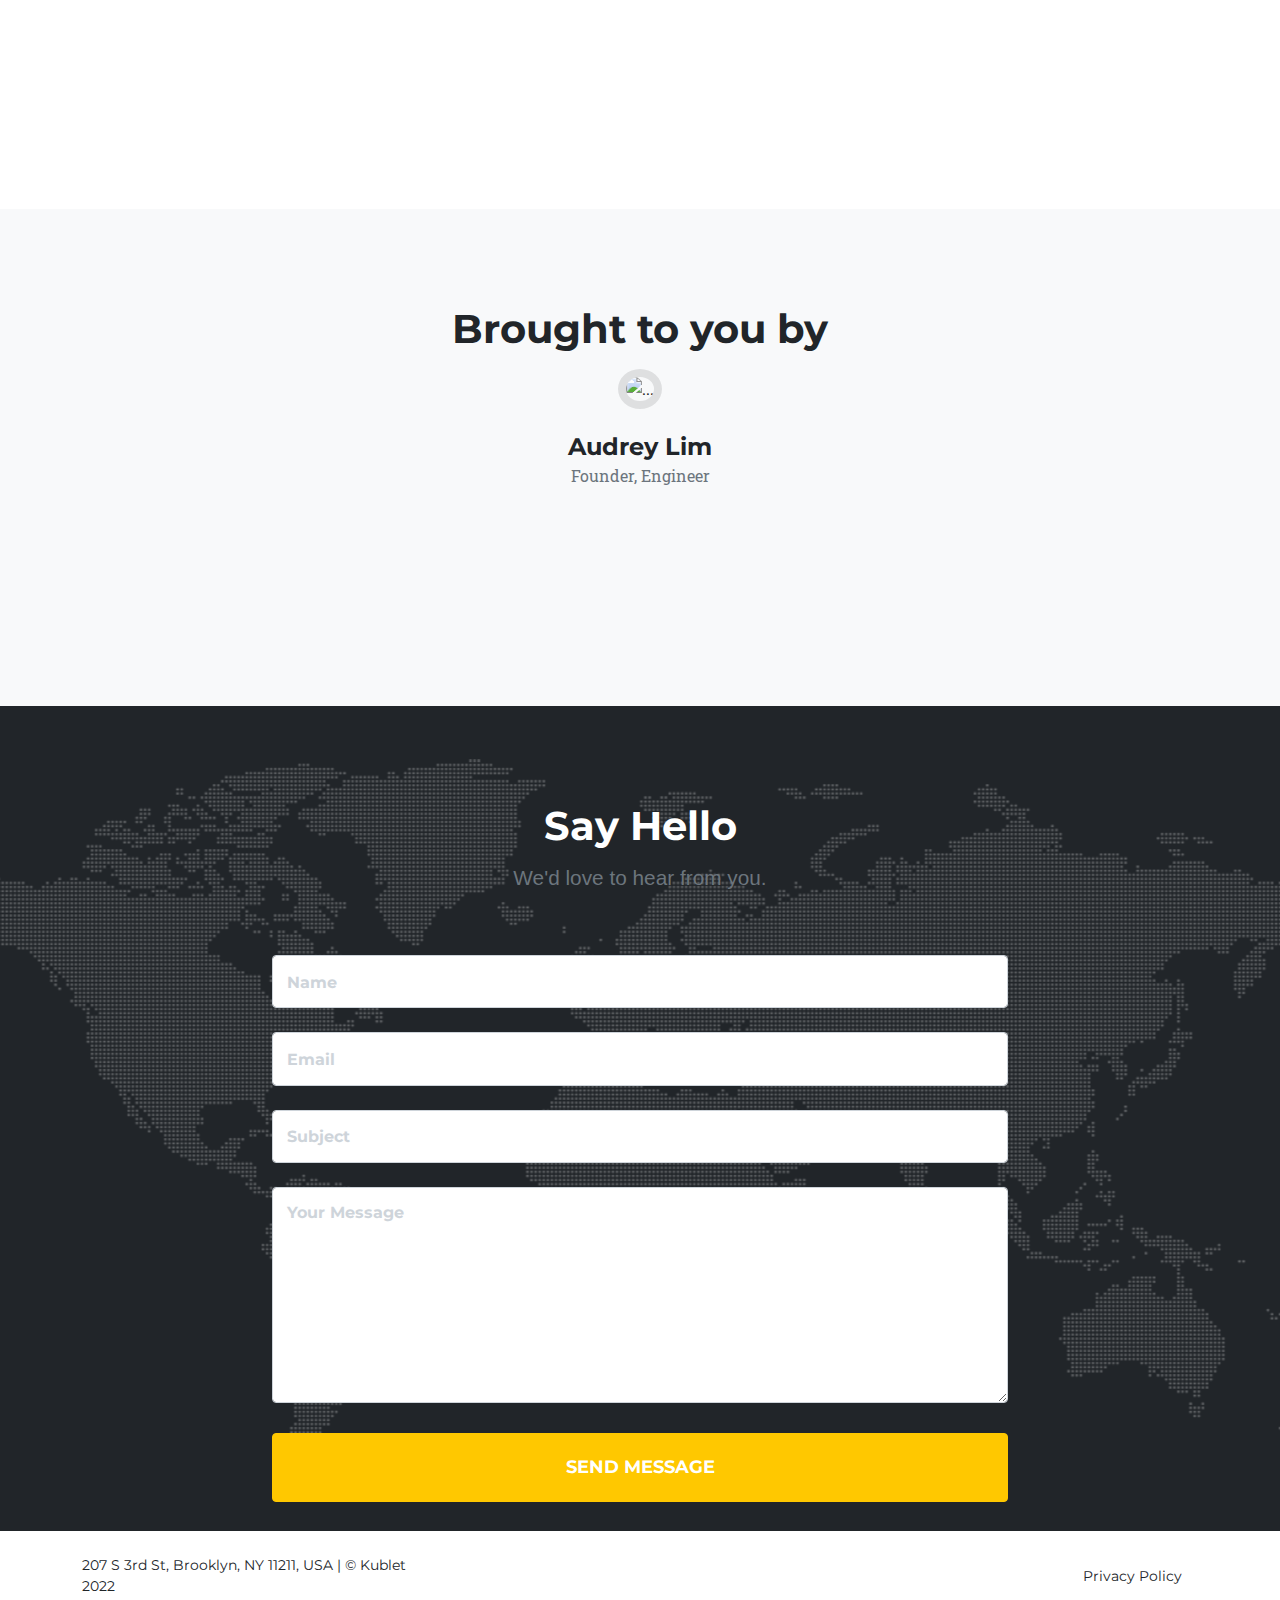
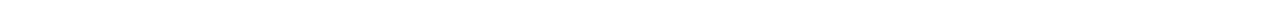
==== commit 2851e754: "Test" ====
--- a/layouts/index.html
+++ b/layouts/index.html
@@ -16,7 +16,7 @@
     <link href="https://fonts.googleapis.com/css?family=Montserrat:400,700" rel="stylesheet" type="text/css" />
     <link href="https://fonts.googleapis.com/css?family=Roboto+Slab:400,100,300,700" rel="stylesheet" type="text/css" />
     <!-- Core theme CSS (includes Bootstrap)-->
-    <link href="../css/styles.css" rel="stylesheet" />
+    <link href="css/styles.css" rel="stylesheet" />
     <link href="https://cdn.jsdelivr.net/npm/bootstrap@5.2.2/dist/css/bootstrap.min.css" rel="stylesheet" integrity="sha384-Zenh87qX5JnK2Jl0vWa8Ck2rdkQ2Bzep5IDxbcnCeuOxjzrPF/et3URy9Bv1WTRi" crossorigin="anonymous">
 </head>
 <body>
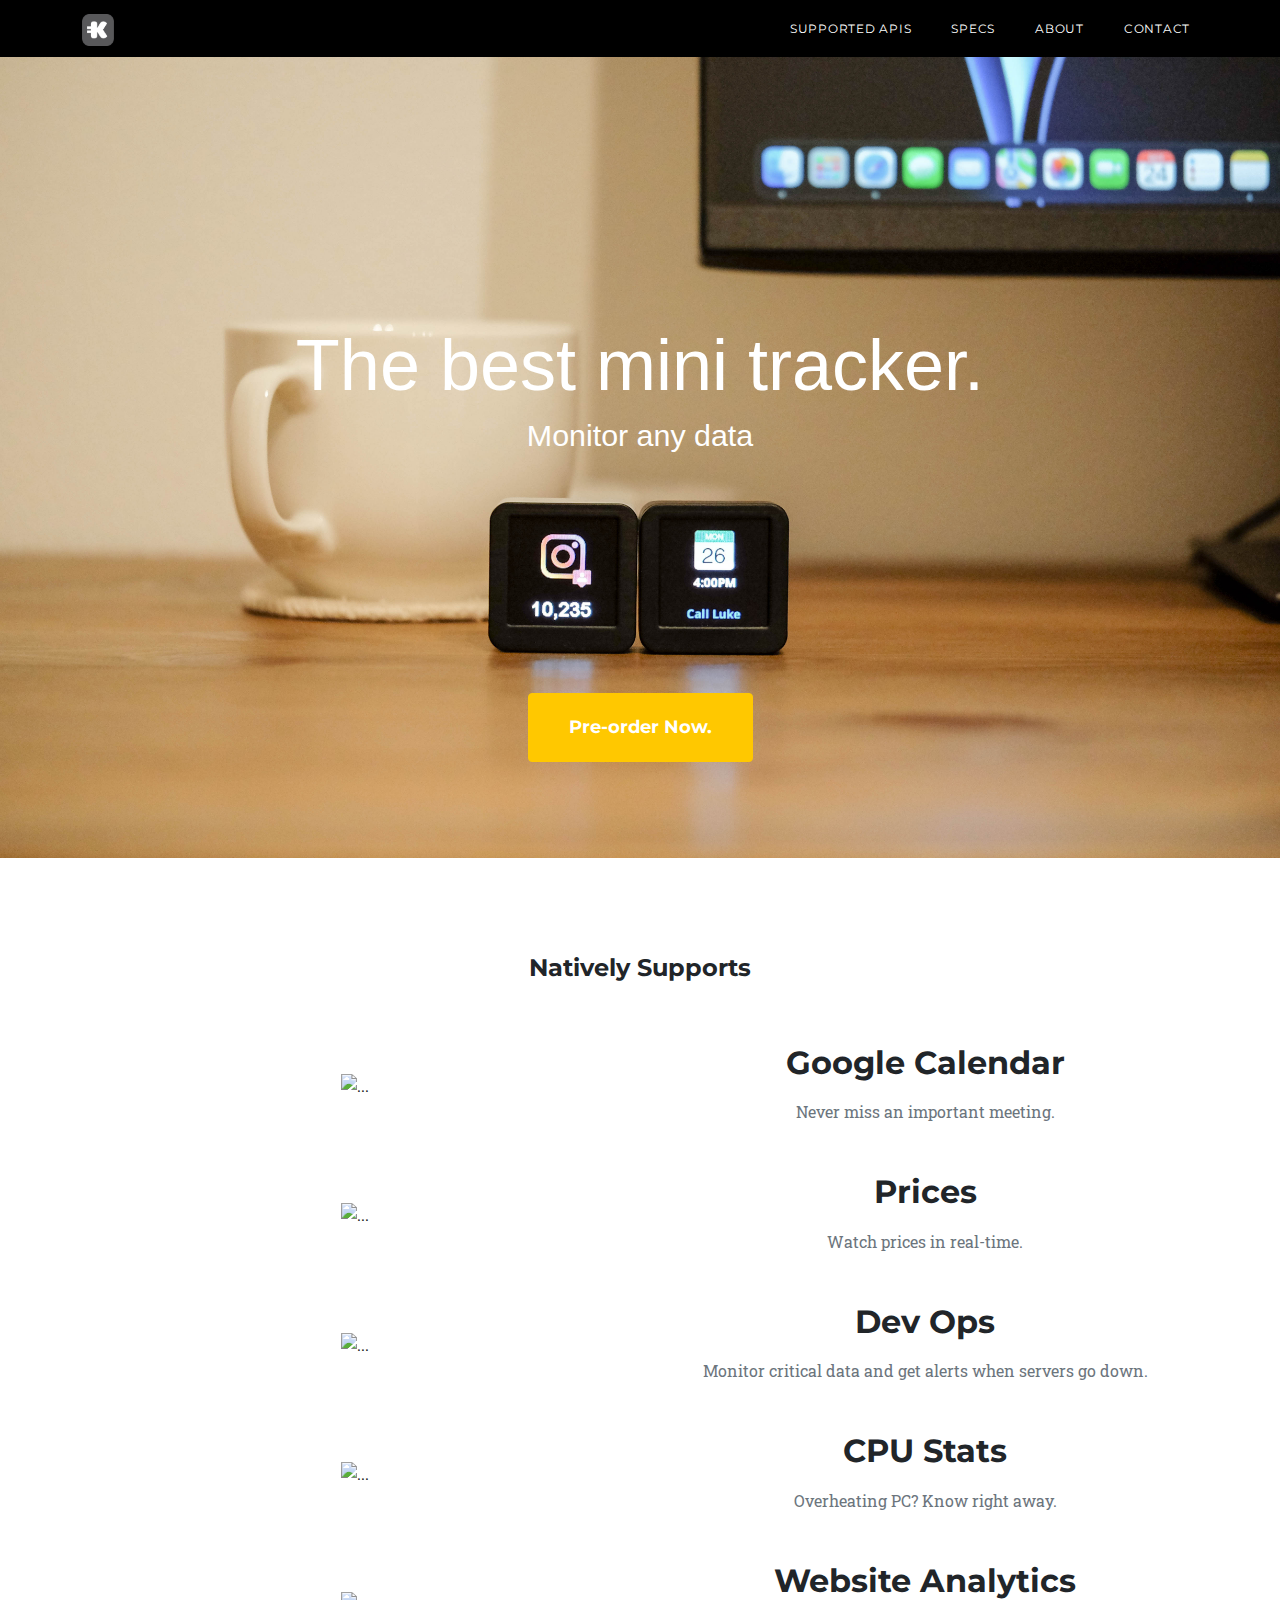
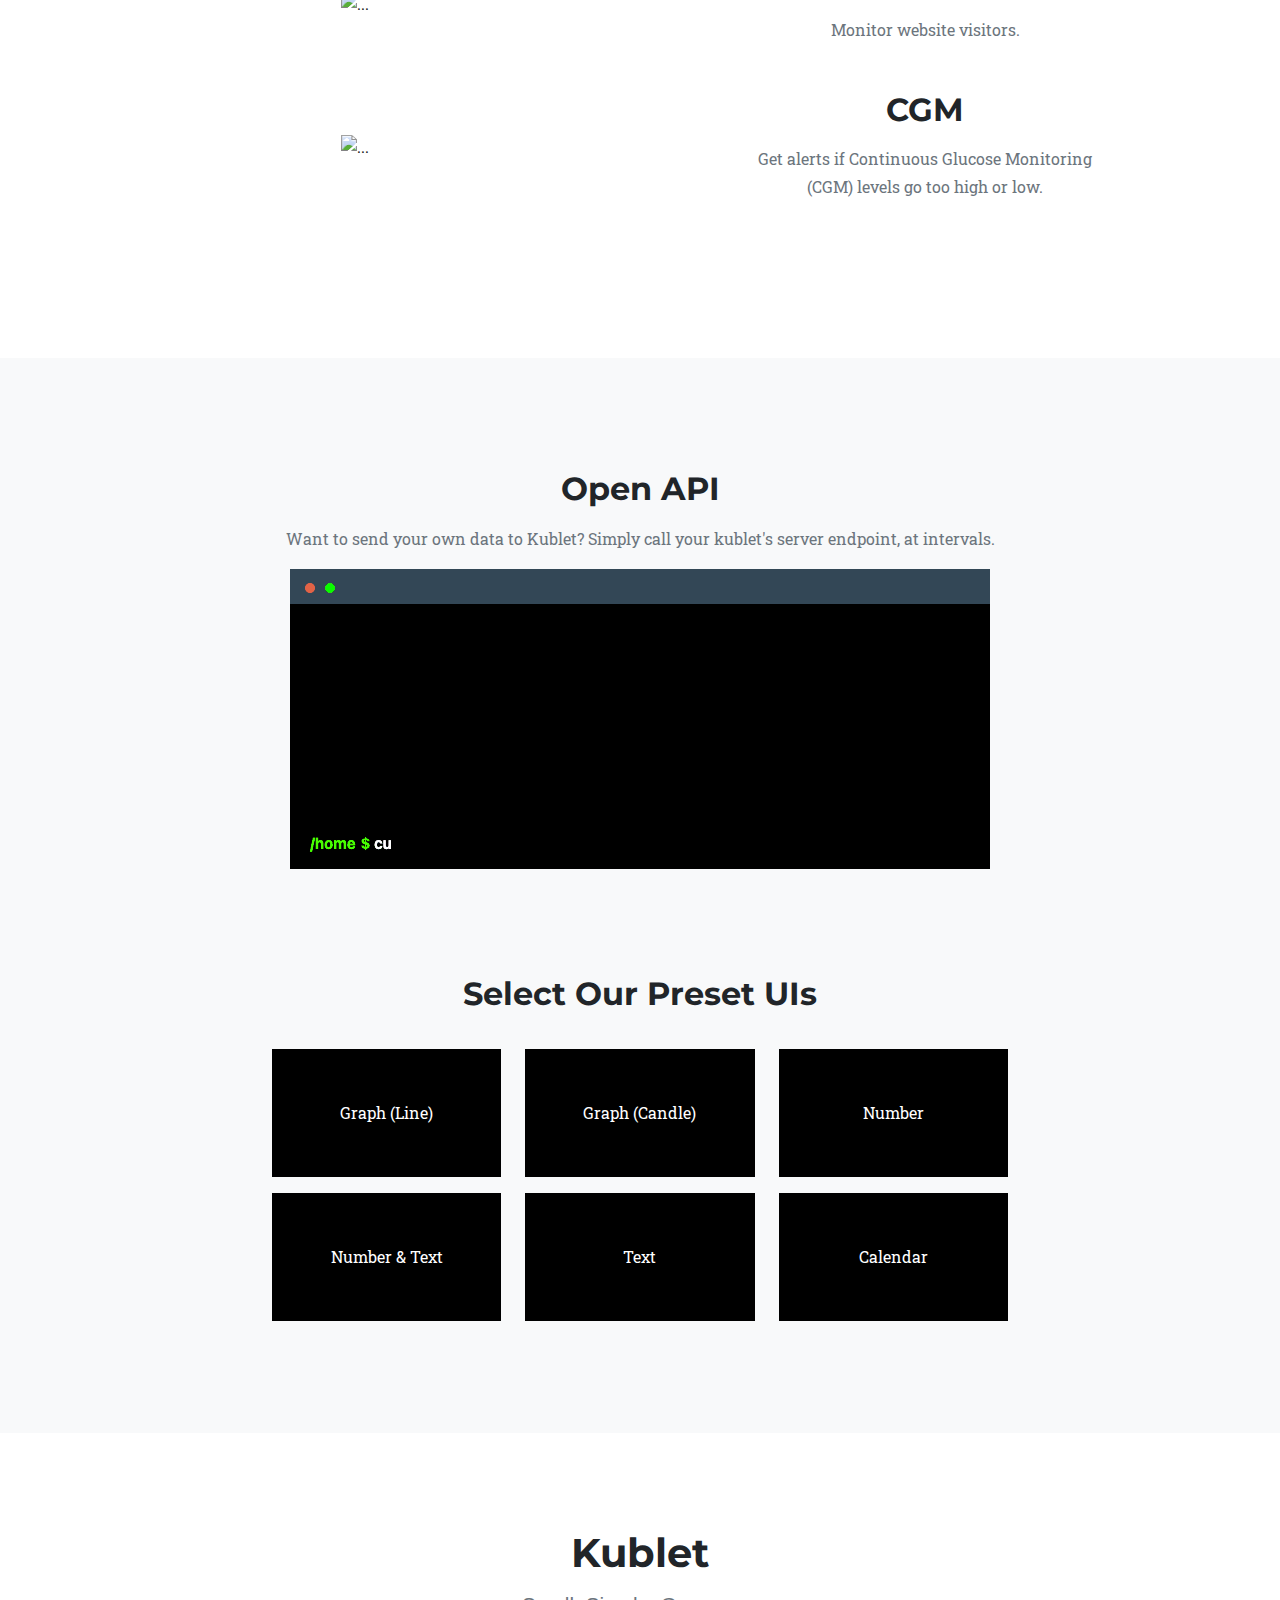
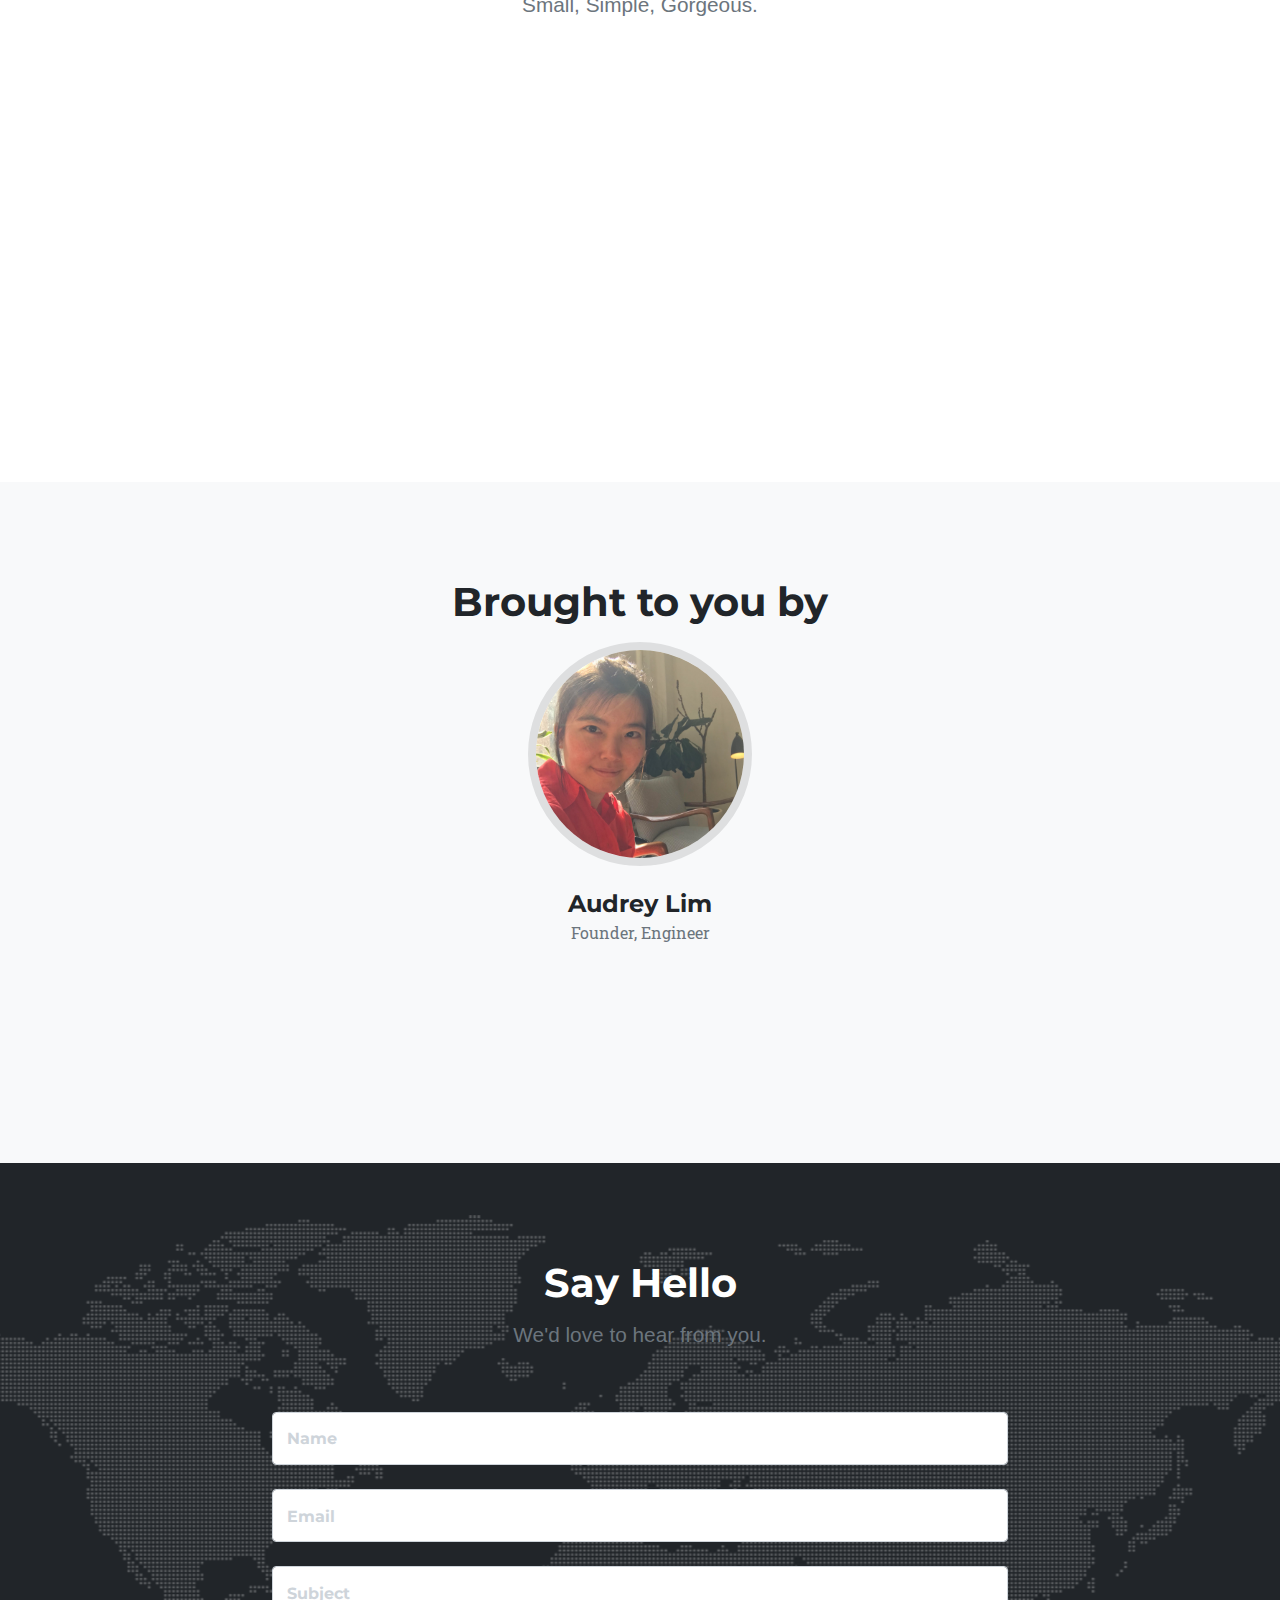
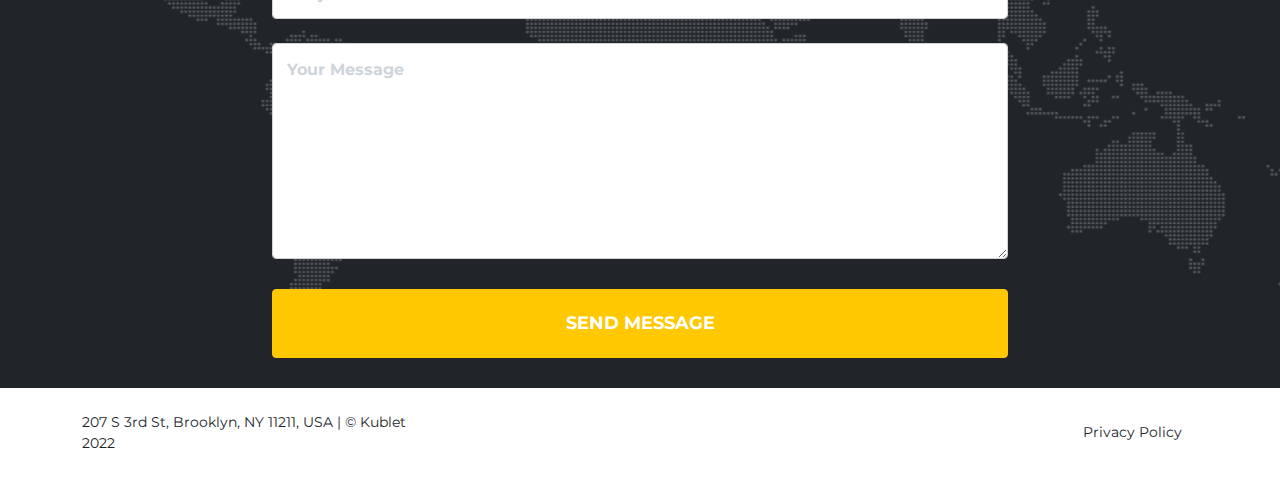
==== commit f8ab0a98: "Fix" ====
--- a/layouts/index.html
+++ b/layouts/index.html
@@ -6,11 +6,11 @@
     <meta name="description" content="" />
     <meta name="author" content="" />
     <title>Kublet</title>
-    <link rel="icon" type="image/x-icon" href="../assets/img/logo_box.png" />
+    <link rel="icon" type="image/x-icon" href="assets/img/logo_box.png" />
     <!-- Font Awesome icons (free version)-->
     <script src="https://use.fontawesome.com/releases/v6.1.0/js/all.js" crossorigin="anonymous"></script>
 
-    <script src="../js/scripts.js"></script>
+    <script src="js/scripts.js"></script>
 
     <!-- Google fonts-->
     <link href="https://fonts.googleapis.com/css?family=Montserrat:400,700" rel="stylesheet" type="text/css" />
@@ -23,7 +23,7 @@
     <!-- Navigation-->
     <nav class="navbar navbar-expand-lg navbar-dark" id="mainNav">
         <div class="container">
-            <a class="navbar-brand" href="#page-top"><img src="../assets/img/logo_box.png" alt="..." /></a>
+            <a class="navbar-brand" href="#page-top"><img src="assets/img/logo_box.png" alt="..." /></a>
             <button class="navbar-toggler" type="button" data-bs-toggle="collapse" data-bs-target="#navbarResponsive" aria-controls="navbarResponsive" aria-expanded="false" aria-label="Toggle navigation">
                 Menu
                 <i class="fas fa-bars ms-1"></i>
@@ -62,7 +62,7 @@
                 </div>
                 <div class="row text-center align-items-center">
                     <div class="col-md-6">
-                        <img class="img-fluid" src="../assets/img/calendar.jpg" alt="..." />
+                        <img class="img-fluid" src="assets/img/calendar.jpg" alt="..." />
                     </div>
                     <div class="col-md-6">
                         <h2 class="my-3">Google Calendar</h2>
@@ -74,7 +74,7 @@
                 <div class="row text-center align-items-center">
                     <div class="col-md-6">
 
-                        <img class="img-fluid" src="../assets/img/stock.jpg" alt="..." />
+                        <img class="img-fluid" src="assets/img/stock.jpg" alt="..." />
                     </div>
 
                     <div class="col-md-6">
@@ -86,7 +86,7 @@
             <div class="container container-stack">
                 <div class="row text-center align-items-center">
                     <div class="col-md-6">
-                        <img class="img-fluid" src="../assets/img/calendar.jpg" alt="..." />
+                        <img class="img-fluid" src="assets/img/calendar.jpg" alt="..." />
                     </div>
                     <div class="col-md-6">
                         <h2 class="my-3">Dev Ops</h2>
@@ -97,7 +97,7 @@
             <div class="container container-stack">
                 <div class="row text-center align-items-center">
                     <div class="col-md-6">
-                        <img class="img-fluid" src="../assets/img/stock.jpg" alt="..." />
+                        <img class="img-fluid" src="assets/img/stock.jpg" alt="..." />
                     </div>
                     <div class="col-md-6">
                         <h2 class="my-3">CPU Stats</h2>
@@ -108,7 +108,7 @@
             <div class="container container-stack">
                 <div class="row text-center align-items-center">
                     <div class="col-md-6">
-                        <img class="img-fluid" src="../assets/img/calendar.jpg" alt="..." />
+                        <img class="img-fluid" src="assets/img/calendar.jpg" alt="..." />
                     </div>
                     <div class="col-md-6">
                         <h2 class="my-3">Website Analytics</h2>
@@ -120,7 +120,7 @@
                 <div class="row text-center align-items-center">
                     <div class="col-md-6">
 
-                        <img class="img-fluid" src="../assets/img/stock.jpg" alt="..." />
+                        <img class="img-fluid" src="assets/img/stock.jpg" alt="..." />
                     </div>
 
                     <div class="col-md-6">
@@ -154,7 +154,7 @@
                           <div class="col-md-8">
                             <p class="text-muted">Want to send your own data to Kublet? Simply call your kublet's server endpoint, at intervals.</p>
 
-                            <img class="img-fluid" src="../assets/gifs/terminal.gif" alt="..." />
+                            <img class="img-fluid" src="assets/gifs/terminal.gif" alt="..." />
                         </div>
                       </div>
                     </div>
@@ -239,7 +239,7 @@
                 <div class="row">
                     <div class="col-lg-4 mx-auto text-center">
                         <div class="team-member">
-                            <img class="mx-auto rounded-circle" src="../assets/img/team/1.jpg" alt="..." />
+                            <img class="mx-auto rounded-circle" src="assets/img/team/1.jpg" alt="..." />
                             <h4>Audrey Lim</h4>
                             <p class="text-muted">Founder, Engineer</p>
                             <a class="btn btn-social mx-2" href="#!" aria-label="Twitter Profile"><i class="fab fa-twitter"></i></a>
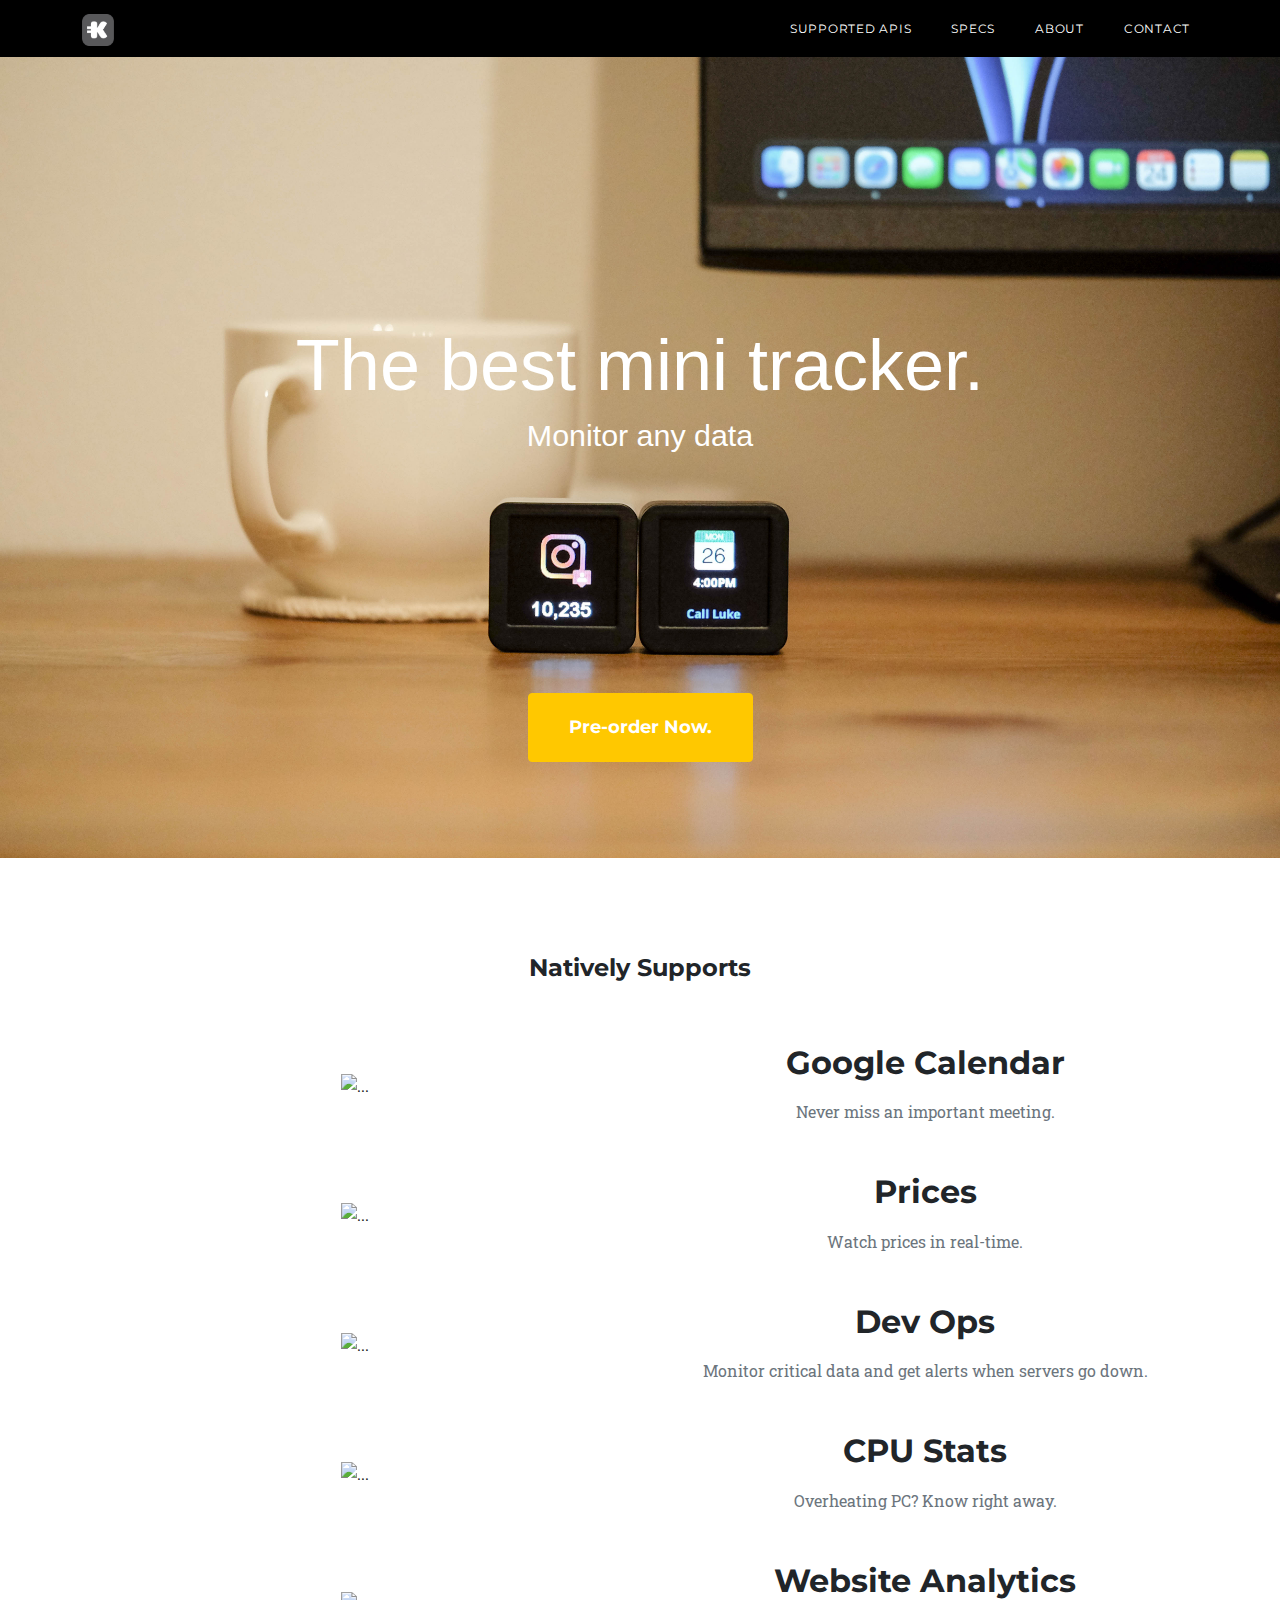
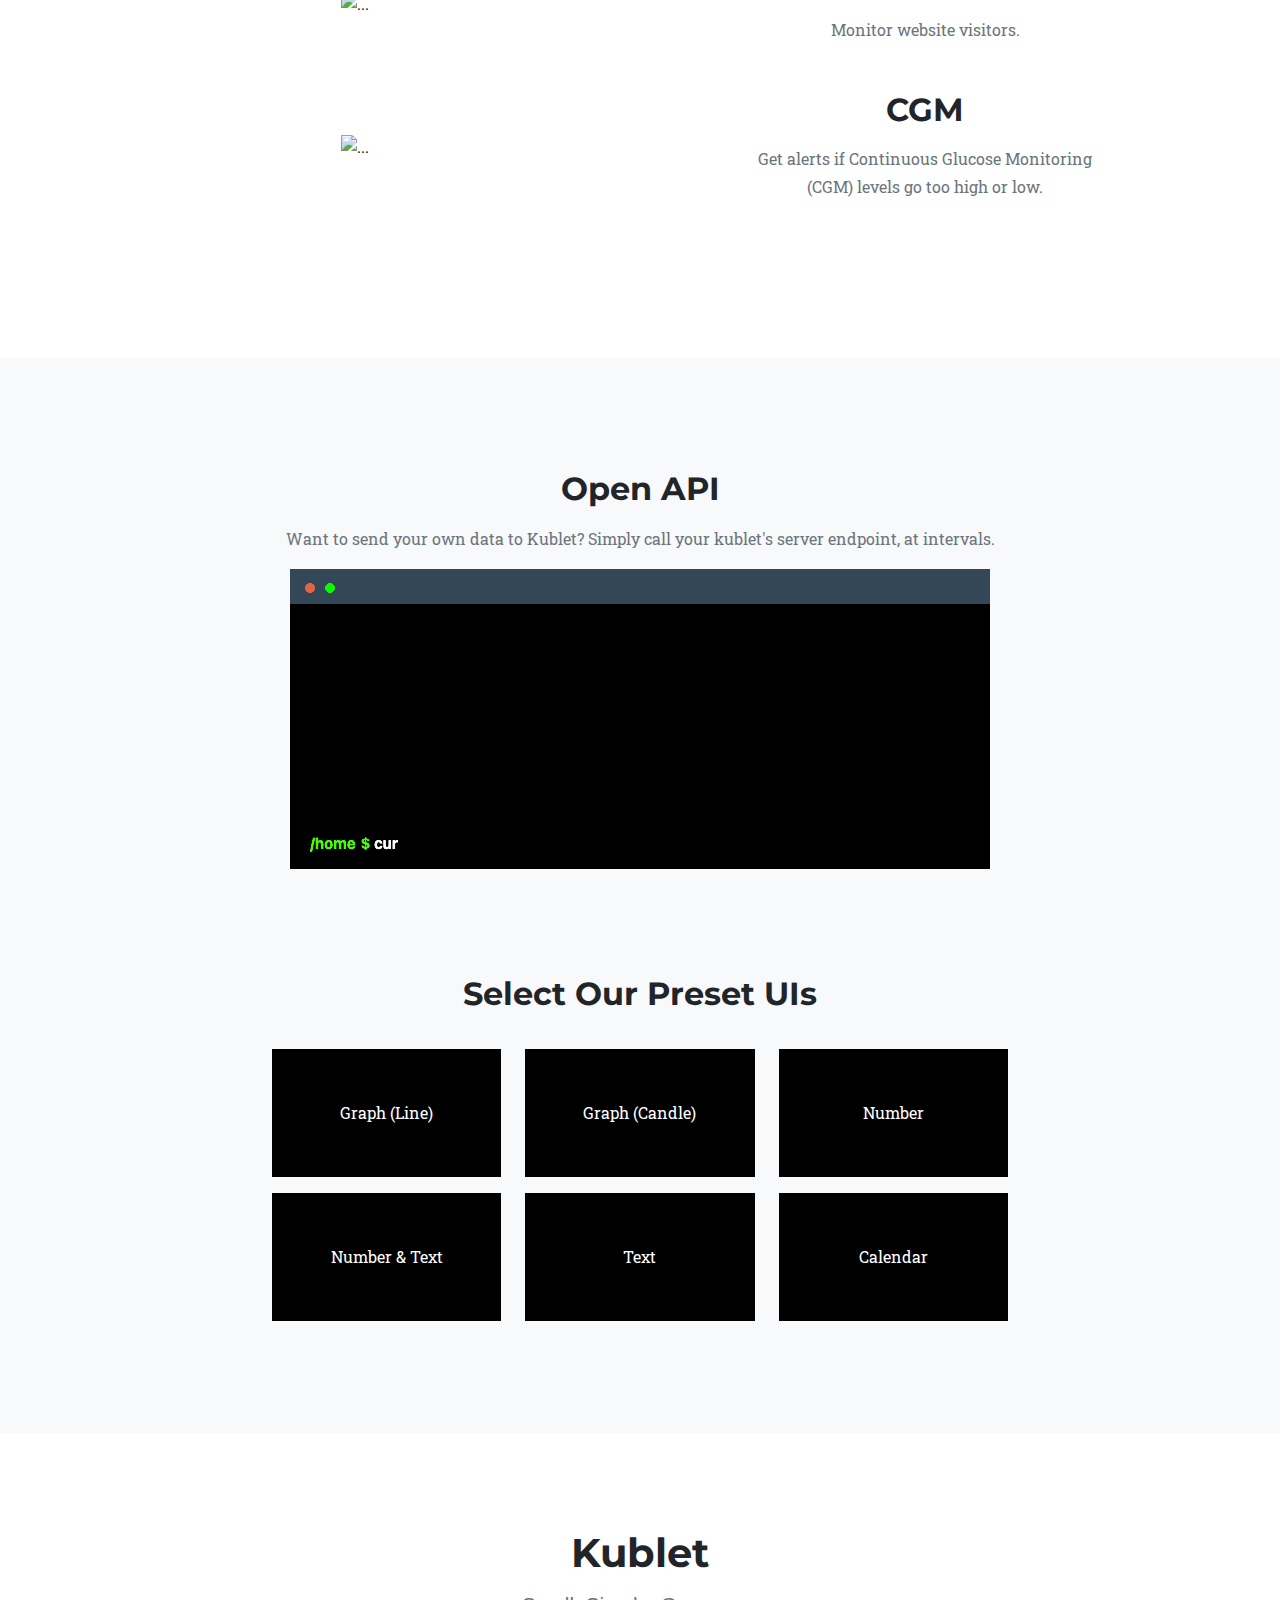
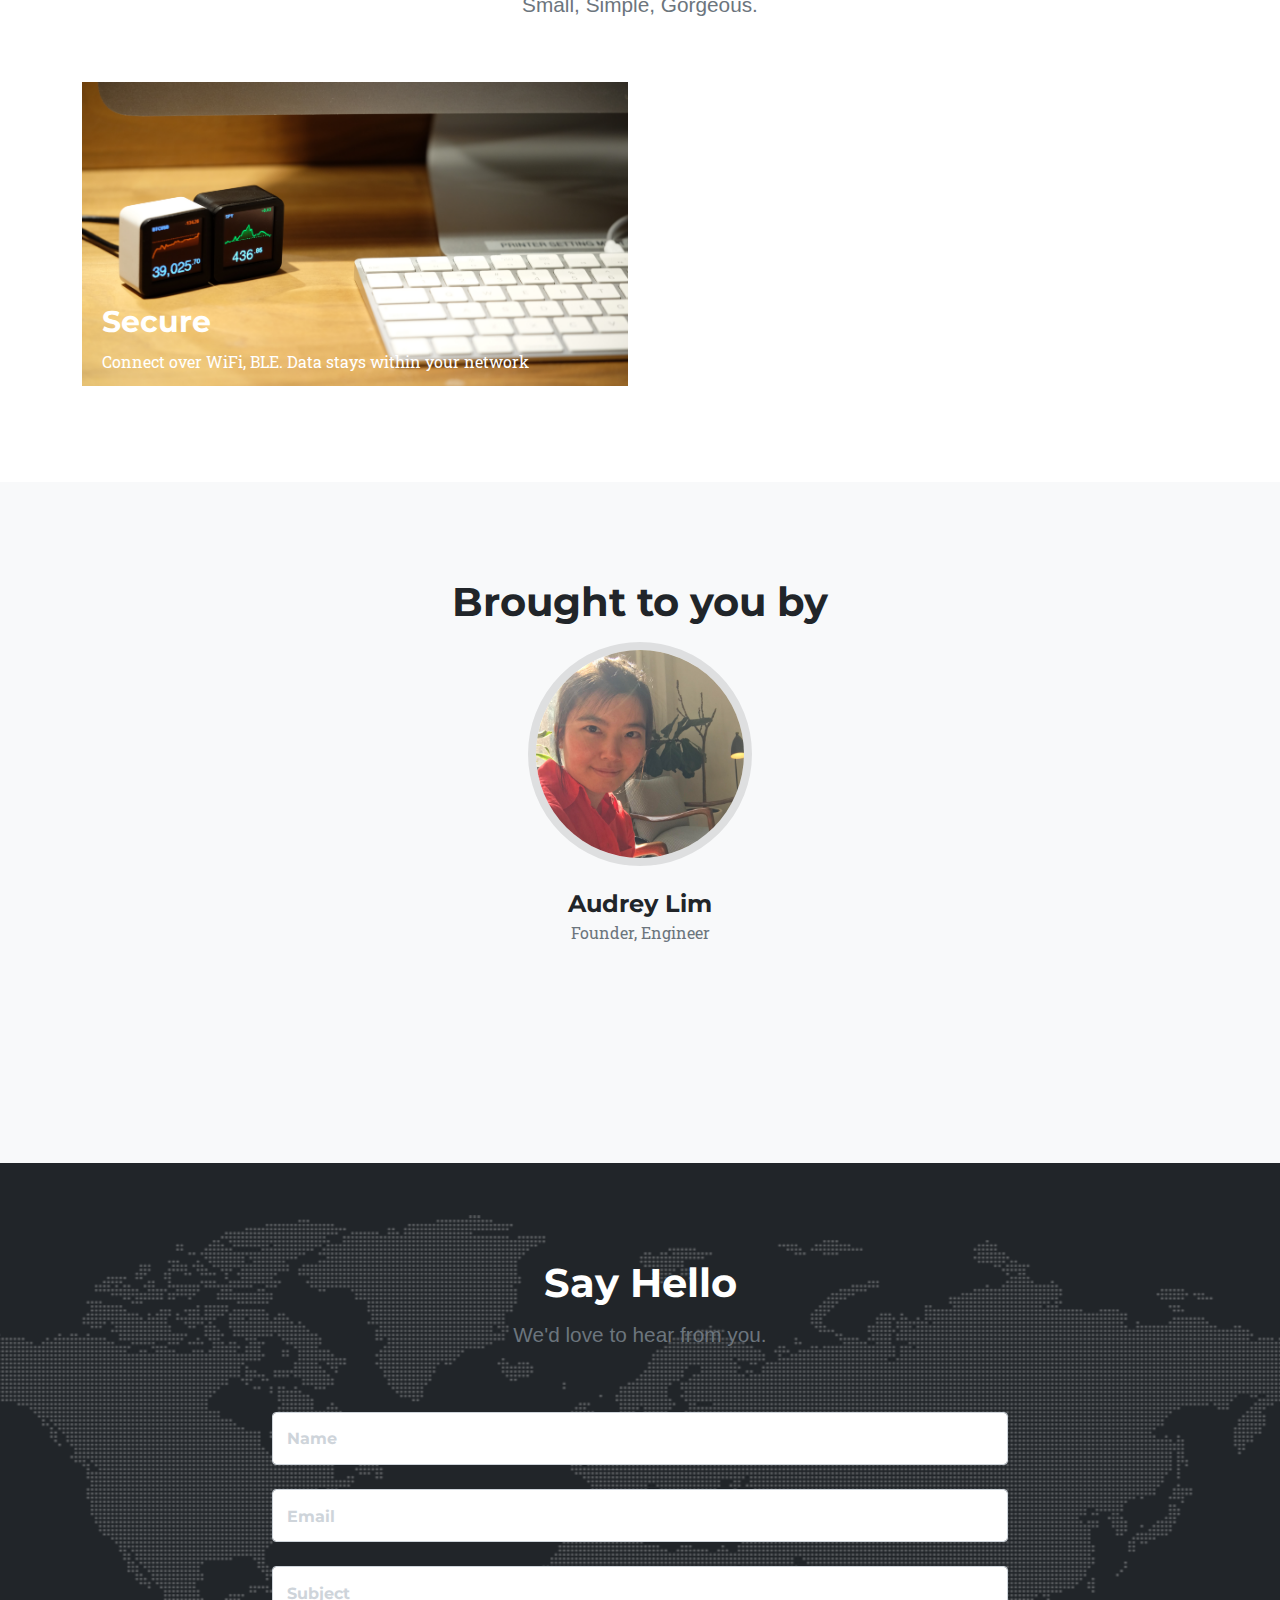
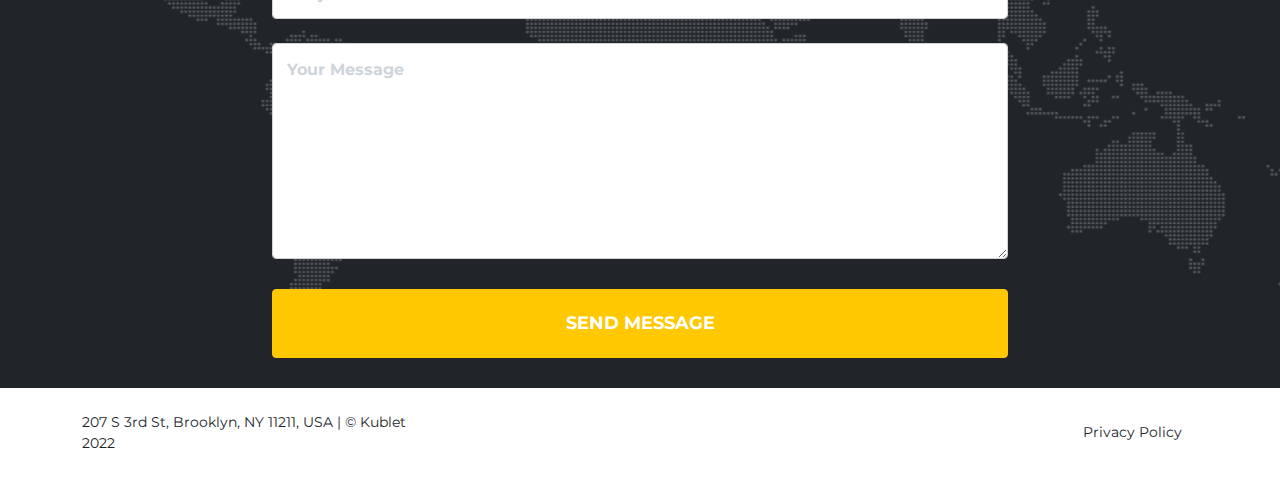
==== commit bcc623c6: "Update image" ====
--- a/layouts/index.html
+++ b/layouts/index.html
@@ -216,7 +216,7 @@
                     </div>
 
                     <div class="col-lg-6 col-md-6 mx-auto">
-                      <div class="bg-image1">
+                      <div class="bg-image2">
                         <div class="caption">
                           <h4 class="product-title">Intuitive</h4>
                           <p class="product-desc">Point and click. Configure data from our desktop app</p>
@@ -506,7 +506,7 @@
                     <a class="btn btn-social mx-1" href="#!" aria-label="Instagram"><i class="fab fa-youtube"></i></a>
                 </div>
                 <div class="col-lg-4 text-lg-end">
-                    <a class="link-dark text-decoration-none me-3" href="/privacy-policy">Privacy Policy</a>
+                    <a class="link-dark text-decoration-none me-3" href="privacy.html">Privacy Policy</a>
                 </div>
             </div>
         </div>
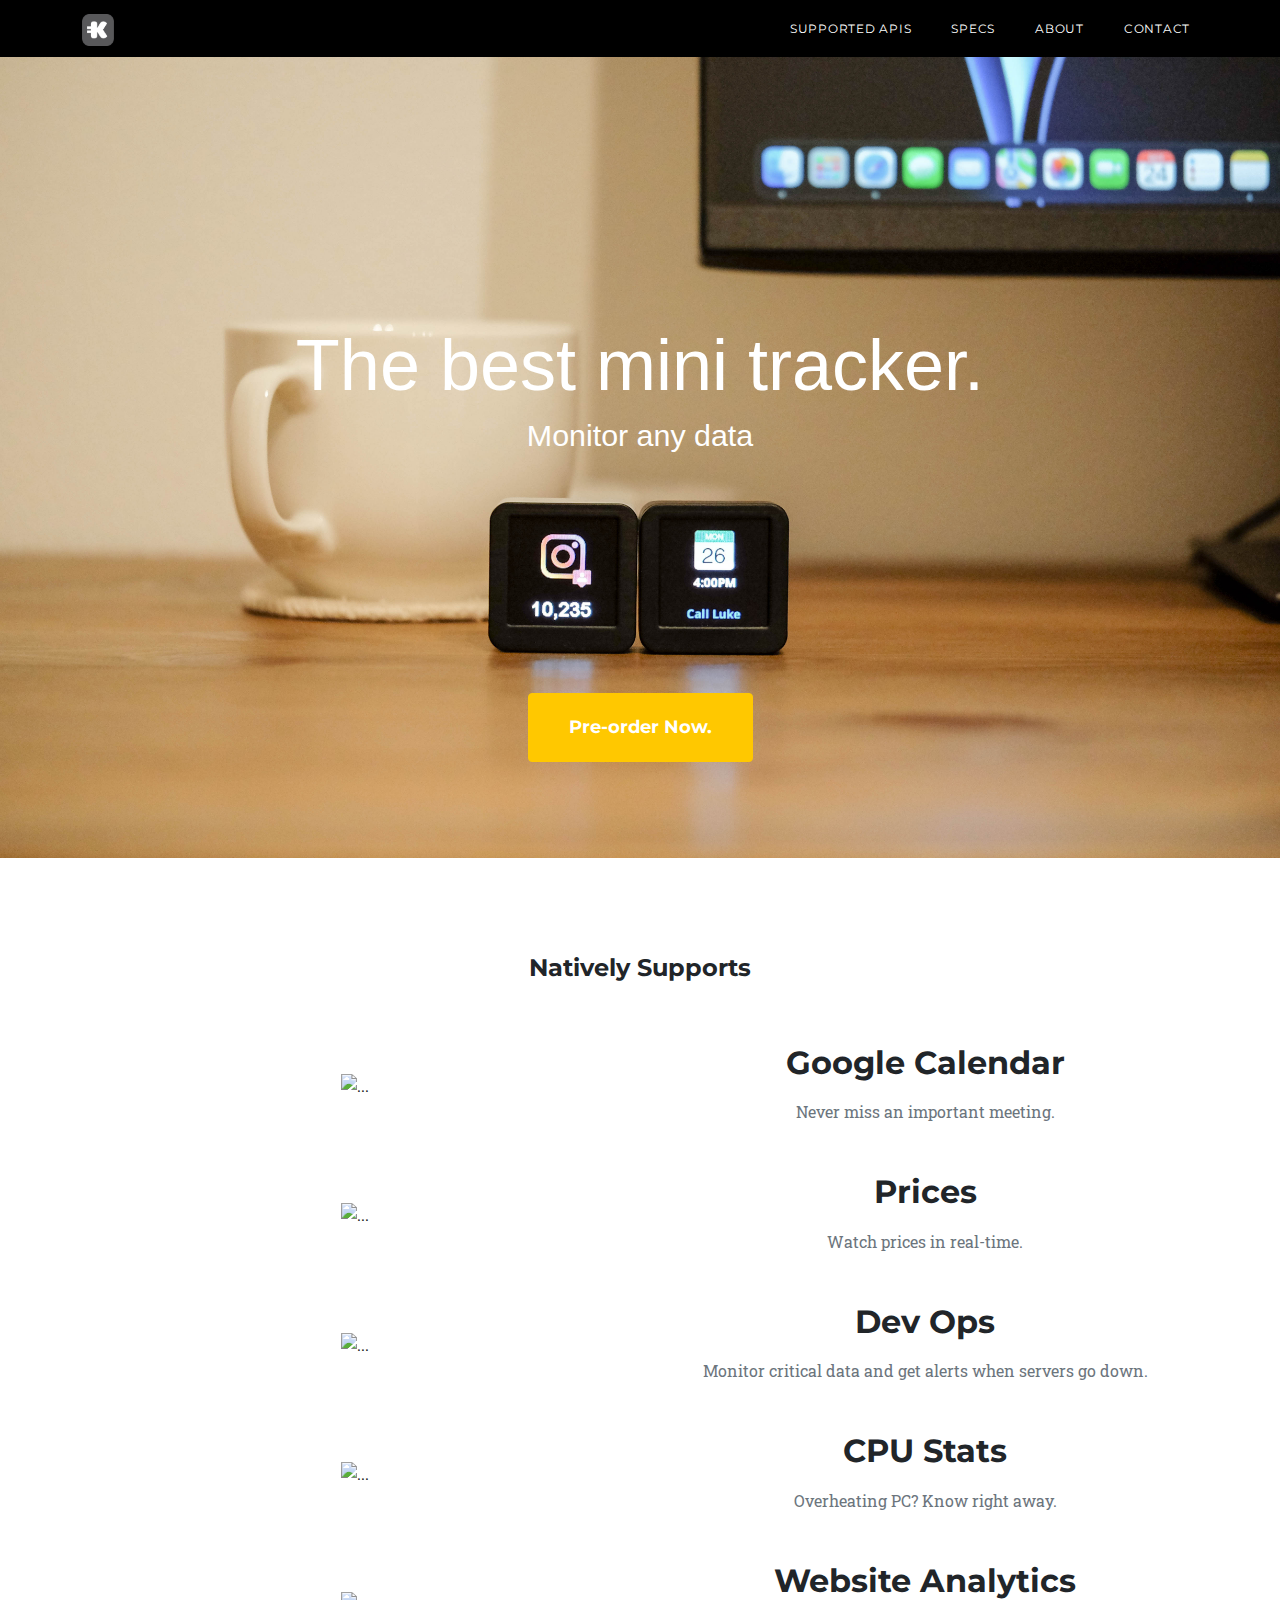
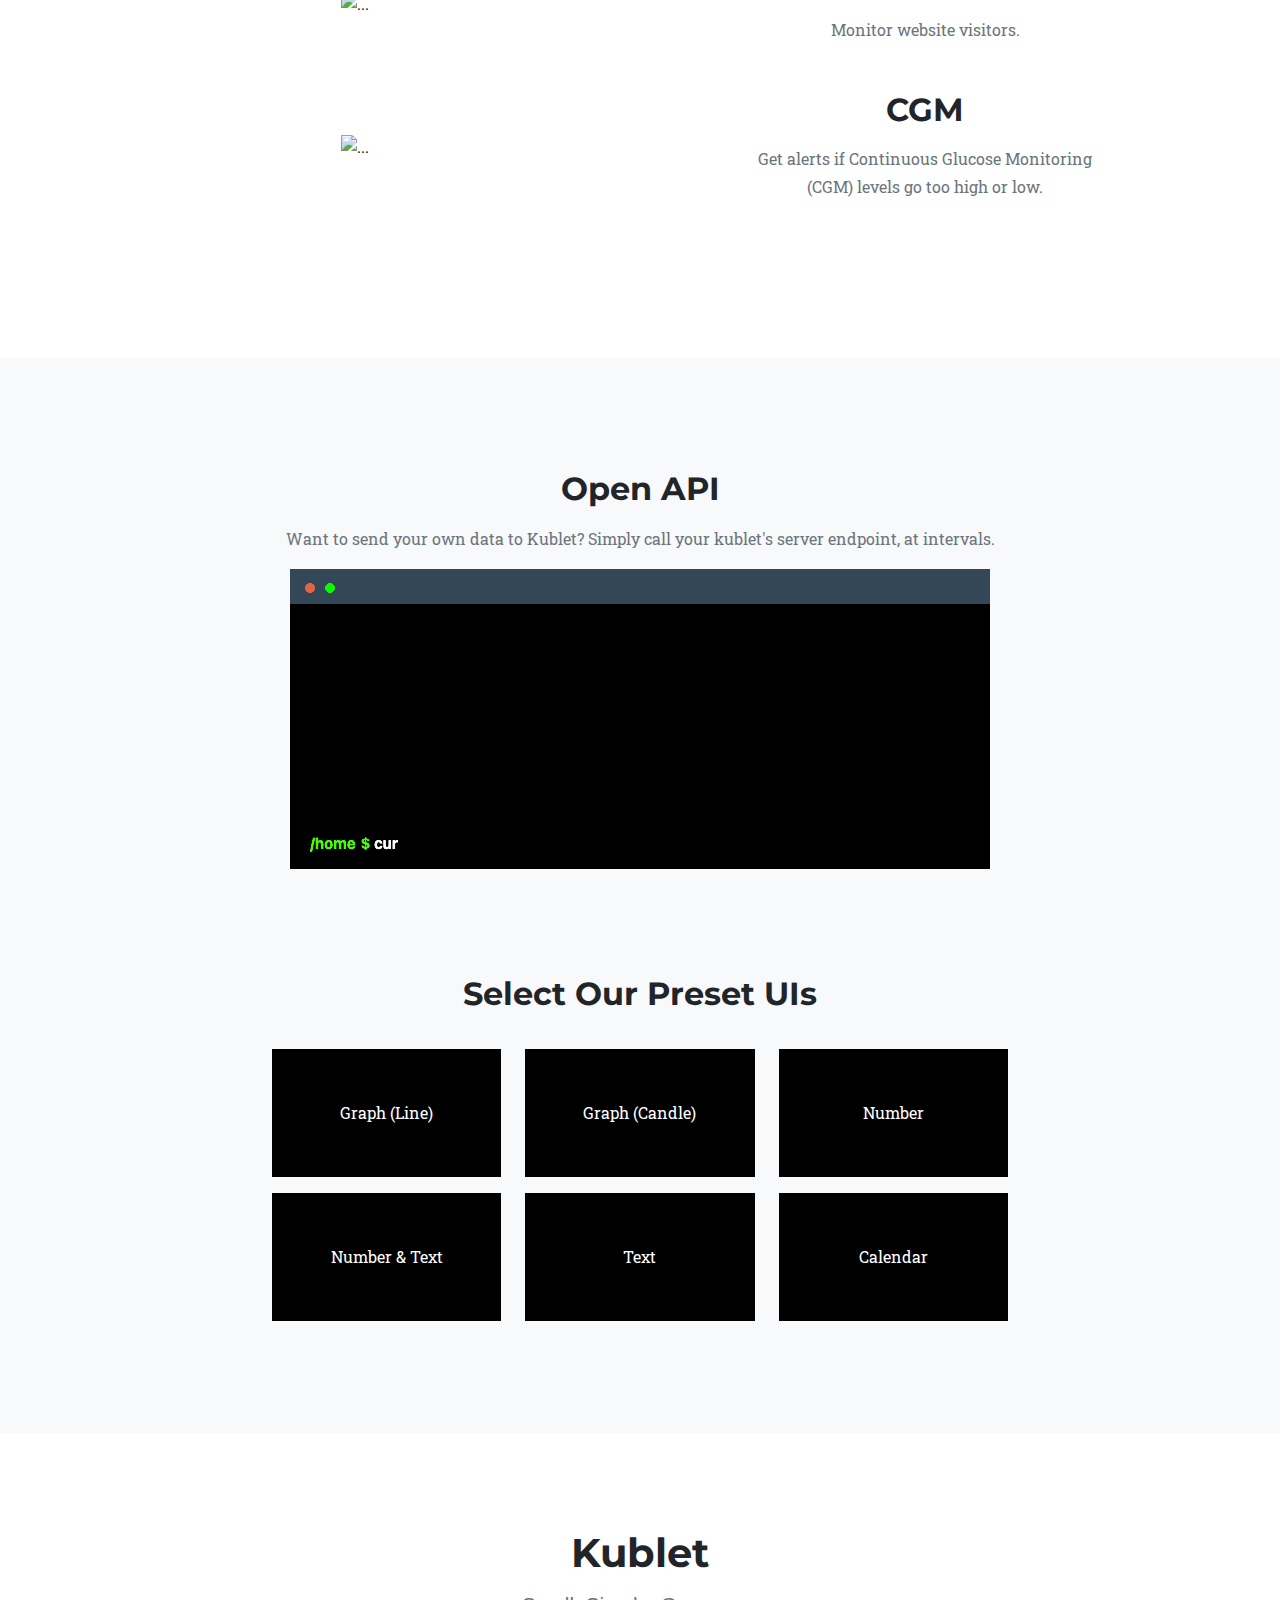
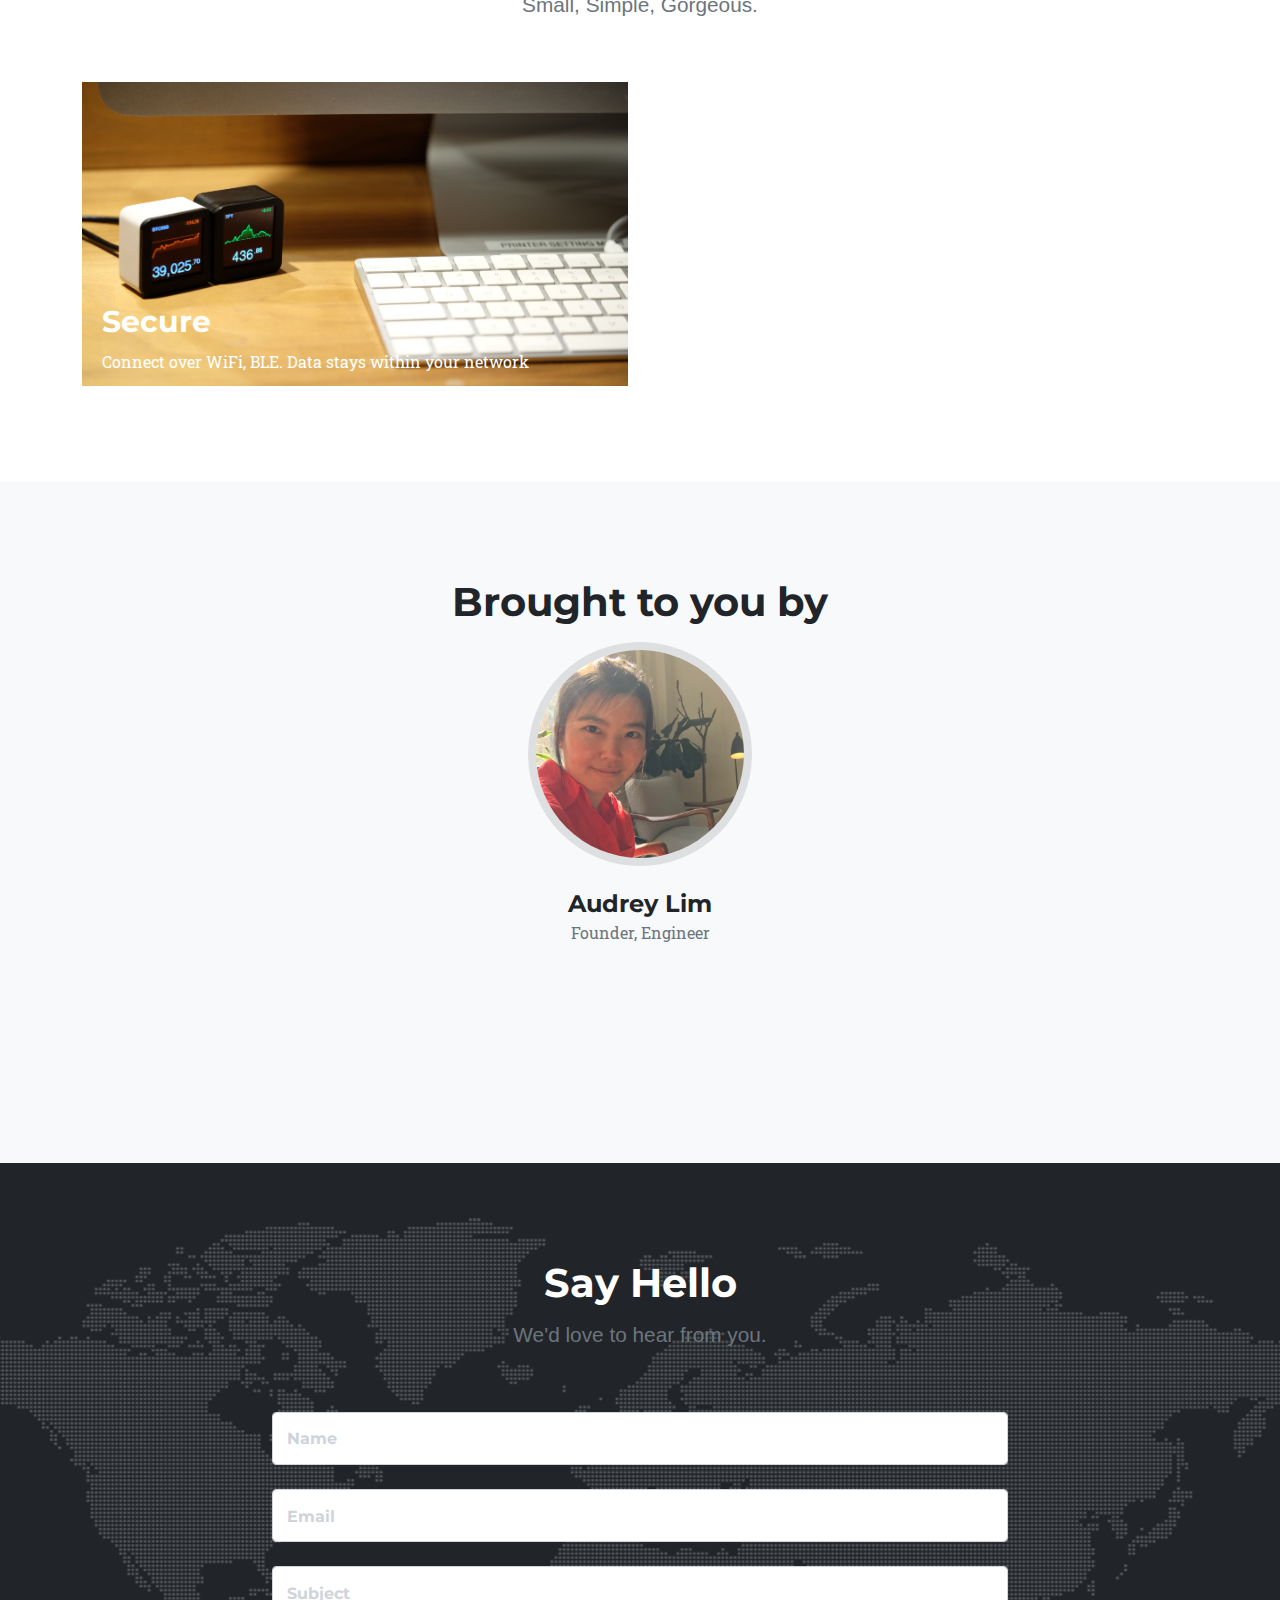
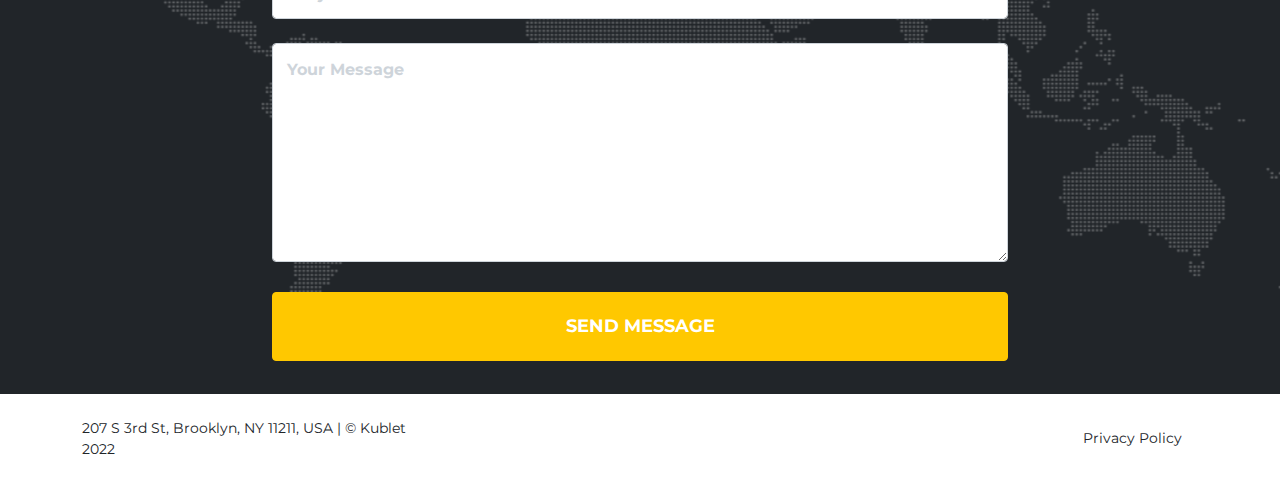
==== commit cc7feabd: "Enable form" ====
--- a/layouts/index.html
+++ b/layouts/index.html
@@ -261,7 +261,7 @@
                     <h3 class="section-subheading text-muted">We'd love to hear from you.</h3>
                 </div>
 <iframe name="dummyframe" id="dummyframe" style="display: none;"></iframe>
-    <form id="contactForm" method="POST" action="/contact" target="dummyframe">
+    <form name="kublet-hello" id="contactForm" method="POST" netlify>
         <div class="row align-items-stretch mb-5">
             <div class="col-md-8 mx-auto text-center">
                 <div class="form-group">
@@ -277,221 +277,12 @@
                     <textarea class="form-control" id="message" name="message" placeholder="Your Message"></textarea>
         <div class="text-center"><button class="btn btn-primary btn-submit btn-xl text-uppercase" id="submitButton" type="submit">Send Message</button></div>
     </form>
-
-            </div>
-        </section>
-
-        <!-- Portfolio Modals-->
-        <!-- Portfolio item 1 modal popup-->
-        <div class="portfolio-modal modal fade" id="portfolioModal1" tabindex="-1" role="dialog" aria-hidden="true">
-            <div class="modal-dialog">
-                <div class="modal-content">
-                    <div class="close-modal" data-bs-dismiss="modal"><img src="../assets/img/close-icon.svg" alt="Close modal" /></div>
-                    <div class="container">
-                        <div class="row justify-content-center">
-                            <div class="col-lg-8">
-                                <div class="modal-body">
-                                    <!-- Project details-->
-                                    <h2 class="text-uppercase">Project Name</h2>
-                                    <p class="item-intro text-muted">Lorem ipsum dolor sit amet consectetur.</p>
-                                    <img class="img-fluid d-block mx-auto" src="../assets/img/portfolio/1.jpg" alt="..." />
-                                    <p>Use this area to describe your project. Lorem ipsum dolor sit amet, consectetur adipisicing elit. Est blanditiis dolorem culpa incidunt minus dignissimos deserunt repellat aperiam quasi sunt officia expedita beatae cupiditate, maiores repudiandae, nostrum, reiciendis facere nemo!</p>
-                                    <ul class="list-inline">
-                                        <li>
-                                            <strong>Client:</strong>
-                                            Threads
-                                        </li>
-                                        <li>
-                                            <strong>Category:</strong>
-                                            Illustration
-                                        </li>
-                                    </ul>
-                                    <button class="btn btn-primary btn-xl text-uppercase" data-bs-dismiss="modal" type="button">
-                                        <i class="fas fa-xmark me-1"></i>
-                                        Close Project
-                                    </button>
-                                </div>
-                            </div>
-                        </div>
-                    </div>
-                </div>
-            </div>
-        </div>
-        <!-- Portfolio item 2 modal popup-->
-        <div class="portfolio-modal modal fade" id="portfolioModal2" tabindex="-1" role="dialog" aria-hidden="true">
-            <div class="modal-dialog">
-                <div class="modal-content">
-                    <div class="close-modal" data-bs-dismiss="modal"><img src="../assets/img/close-icon.svg" alt="Close modal" /></div>
-                    <div class="container">
-                        <div class="row justify-content-center">
-                            <div class="col-lg-8">
-                                <div class="modal-body">
-                                    <!-- Project details-->
-                                    <h2 class="text-uppercase">Project Name</h2>
-                                    <p class="item-intro text-muted">Lorem ipsum dolor sit amet consectetur.</p>
-                                    <img class="img-fluid d-block mx-auto" src="../assets/img/portfolio/2.jpg" alt="..." />
-                                    <p>Use this area to describe your project. Lorem ipsum dolor sit amet, consectetur adipisicing elit. Est blanditiis dolorem culpa incidunt minus dignissimos deserunt repellat aperiam quasi sunt officia expedita beatae cupiditate, maiores repudiandae, nostrum, reiciendis facere nemo!</p>
-                                    <ul class="list-inline">
-                                        <li>
-                                            <strong>Client:</strong>
-                                            Explore
-                                        </li>
-                                        <li>
-                                            <strong>Category:</strong>
-                                            Graphic Design
-                                        </li>
-                                    </ul>
-                                    <button class="btn btn-primary btn-xl text-uppercase" data-bs-dismiss="modal" type="button">
-                                        <i class="fas fa-xmark me-1"></i>
-                                        Close Project
-                                    </button>
-                                </div>
-                            </div>
-                        </div>
-                    </div>
-                </div>
-            </div>
-        </div>
-        <!-- Portfolio item 3 modal popup-->
-        <div class="portfolio-modal modal fade" id="portfolioModal3" tabindex="-1" role="dialog" aria-hidden="true">
-            <div class="modal-dialog">
-                <div class="modal-content">
-                    <div class="close-modal" data-bs-dismiss="modal"><img src="../assets/img/close-icon.svg" alt="Close modal" /></div>
-                    <div class="container">
-                        <div class="row justify-content-center">
-                            <div class="col-lg-8">
-                                <div class="modal-body">
-                                    <!-- Project details-->
-                                    <h2 class="text-uppercase">Project Name</h2>
-                                    <p class="item-intro text-muted">Lorem ipsum dolor sit amet consectetur.</p>
-                                    <img class="img-fluid d-block mx-auto" src="../assets/img/portfolio/3.jpg" alt="..." />
-                                    <p>Use this area to describe your project. Lorem ipsum dolor sit amet, consectetur adipisicing elit. Est blanditiis dolorem culpa incidunt minus dignissimos deserunt repellat aperiam quasi sunt officia expedita beatae cupiditate, maiores repudiandae, nostrum, reiciendis facere nemo!</p>
-                                    <ul class="list-inline">
-                                        <li>
-                                            <strong>Client:</strong>
-                                            Finish
-                                        </li>
-                                        <li>
-                                            <strong>Category:</strong>
-                                            Identity
-                                        </li>
-                                    </ul>
-                                    <button class="btn btn-primary btn-xl text-uppercase" data-bs-dismiss="modal" type="button">
-                                        <i class="fas fa-xmark me-1"></i>
-                                        Close Project
-                                    </button>
-                                </div>
-                            </div>
-                        </div>
-                    </div>
-                </div>
-            </div>
-        </div>
-        <!-- Portfolio item 4 modal popup-->
-        <div class="portfolio-modal modal fade" id="portfolioModal4" tabindex="-1" role="dialog" aria-hidden="true">
-            <div class="modal-dialog">
-                <div class="modal-content">
-                    <div class="close-modal" data-bs-dismiss="modal"><img src="../assets/img/close-icon.svg" alt="Close modal" /></div>
-                    <div class="container">
-                        <div class="row justify-content-center">
-                            <div class="col-lg-8">
-                                <div class="modal-body">
-                                    <!-- Project details-->
-                                    <h2 class="text-uppercase">Project Name</h2>
-                                    <p class="item-intro text-muted">Lorem ipsum dolor sit amet consectetur.</p>
-                                    <img class="img-fluid d-block mx-auto" src="../assets/img/portfolio/4.jpg" alt="..." />
-                                    <p>Use this area to describe your project. Lorem ipsum dolor sit amet, consectetur adipisicing elit. Est blanditiis dolorem culpa incidunt minus dignissimos deserunt repellat aperiam quasi sunt officia expedita beatae cupiditate, maiores repudiandae, nostrum, reiciendis facere nemo!</p>
-                                    <ul class="list-inline">
-                                        <li>
-                                            <strong>Client:</strong>
-                                            Lines
-                                        </li>
-                                        <li>
-                                            <strong>Category:</strong>
-                                            Branding
-                                        </li>
-                                    </ul>
-                                    <button class="btn btn-primary btn-xl text-uppercase" data-bs-dismiss="modal" type="button">
-                                        <i class="fas fa-xmark me-1"></i>
-                                        Close Project
-                                    </button>
-                                </div>
-                            </div>
-                        </div>
-                    </div>
-                </div>
-            </div>
-        </div>
-        <!-- Portfolio item 5 modal popup-->
-        <div class="portfolio-modal modal fade" id="portfolioModal5" tabindex="-1" role="dialog" aria-hidden="true">
-            <div class="modal-dialog">
-                <div class="modal-content">
-                    <div class="close-modal" data-bs-dismiss="modal"><img src="../assets/img/close-icon.svg" alt="Close modal" /></div>
-                    <div class="container">
-                        <div class="row justify-content-center">
-                            <div class="col-lg-8">
-                                <div class="modal-body">
-                                    <!-- Project details-->
-                                    <h2 class="text-uppercase">Project Name</h2>
-                                    <p class="item-intro text-muted">Lorem ipsum dolor sit amet consectetur.</p>
-                                    <img class="img-fluid d-block mx-auto" src="../assets/img/portfolio/5.jpg" alt="..." />
-                                    <p>Use this area to describe your project. Lorem ipsum dolor sit amet, consectetur adipisicing elit. Est blanditiis dolorem culpa incidunt minus dignissimos deserunt repellat aperiam quasi sunt officia expedita beatae cupiditate, maiores repudiandae, nostrum, reiciendis facere nemo!</p>
-                                    <ul class="list-inline">
-                                        <li>
-                                            <strong>Client:</strong>
-                                            Southwest
-                                        </li>
-                                        <li>
-                                            <strong>Category:</strong>
-                                            Website Design
-                                        </li>
-                                    </ul>
-                                    <button class="btn btn-primary btn-xl text-uppercase" data-bs-dismiss="modal" type="button">
-                                        <i class="fas fa-xmark me-1"></i>
-                                        Close Project
-                                    </button>
-                                </div>
-                            </div>
-                        </div>
-                    </div>
-                </div>
-            </div>
-        </div>
-        <!-- Portfolio item 6 modal popup-->
-        <div class="portfolio-modal modal fade" id="portfolioModal6" tabindex="-1" role="dialog" aria-hidden="true">
-            <div class="modal-dialog">
-                <div class="modal-content">
-                    <div class="close-modal" data-bs-dismiss="modal"><img src="../assets/img/close-icon.svg" alt="Close modal" /></div>
-                    <div class="container">
-                        <div class="row justify-content-center">
-                            <div class="col-lg-8">
-                                <div class="modal-body">
-                                    <!-- Project details-->
-                                    <h2 class="text-uppercase">Project Name</h2>
-                                    <p class="item-intro text-muted">Lorem ipsum dolor sit amet consectetur.</p>
-                                    <img class="img-fluid d-block mx-auto" src="../assets/img/portfolio/6.jpg" alt="..." />
-                                    <p>Use this area to describe your project. Lorem ipsum dolor sit amet, consectetur adipisicing elit. Est blanditiis dolorem culpa incidunt minus dignissimos deserunt repellat aperiam quasi sunt officia expedita beatae cupiditate, maiores repudiandae, nostrum, reiciendis facere nemo!</p>
-                                    <ul class="list-inline">
-                                        <li>
-                                            <strong>Client:</strong>
-                                            Window
-                                        </li>
-                                        <li>
-                                            <strong>Category:</strong>
-                                            Photography
-                                        </li>
-                                    </ul>
-                                    <button class="btn btn-primary btn-xl text-uppercase" data-bs-dismiss="modal" type="button">
-                                        <i class="fas fa-xmark me-1"></i>
-                                        Close Project
-                                    </button>
-                                </div>
-                            </div>
-                        </div>
-                    </div>
-                </div>
-            </div>
-        </div>
+                    <div class="submit-message" id="submitMessage"></div>
+
+            </div>
+
+        </section>
+
 
     <!-- Footer-->
     <footer class="footer py-4">
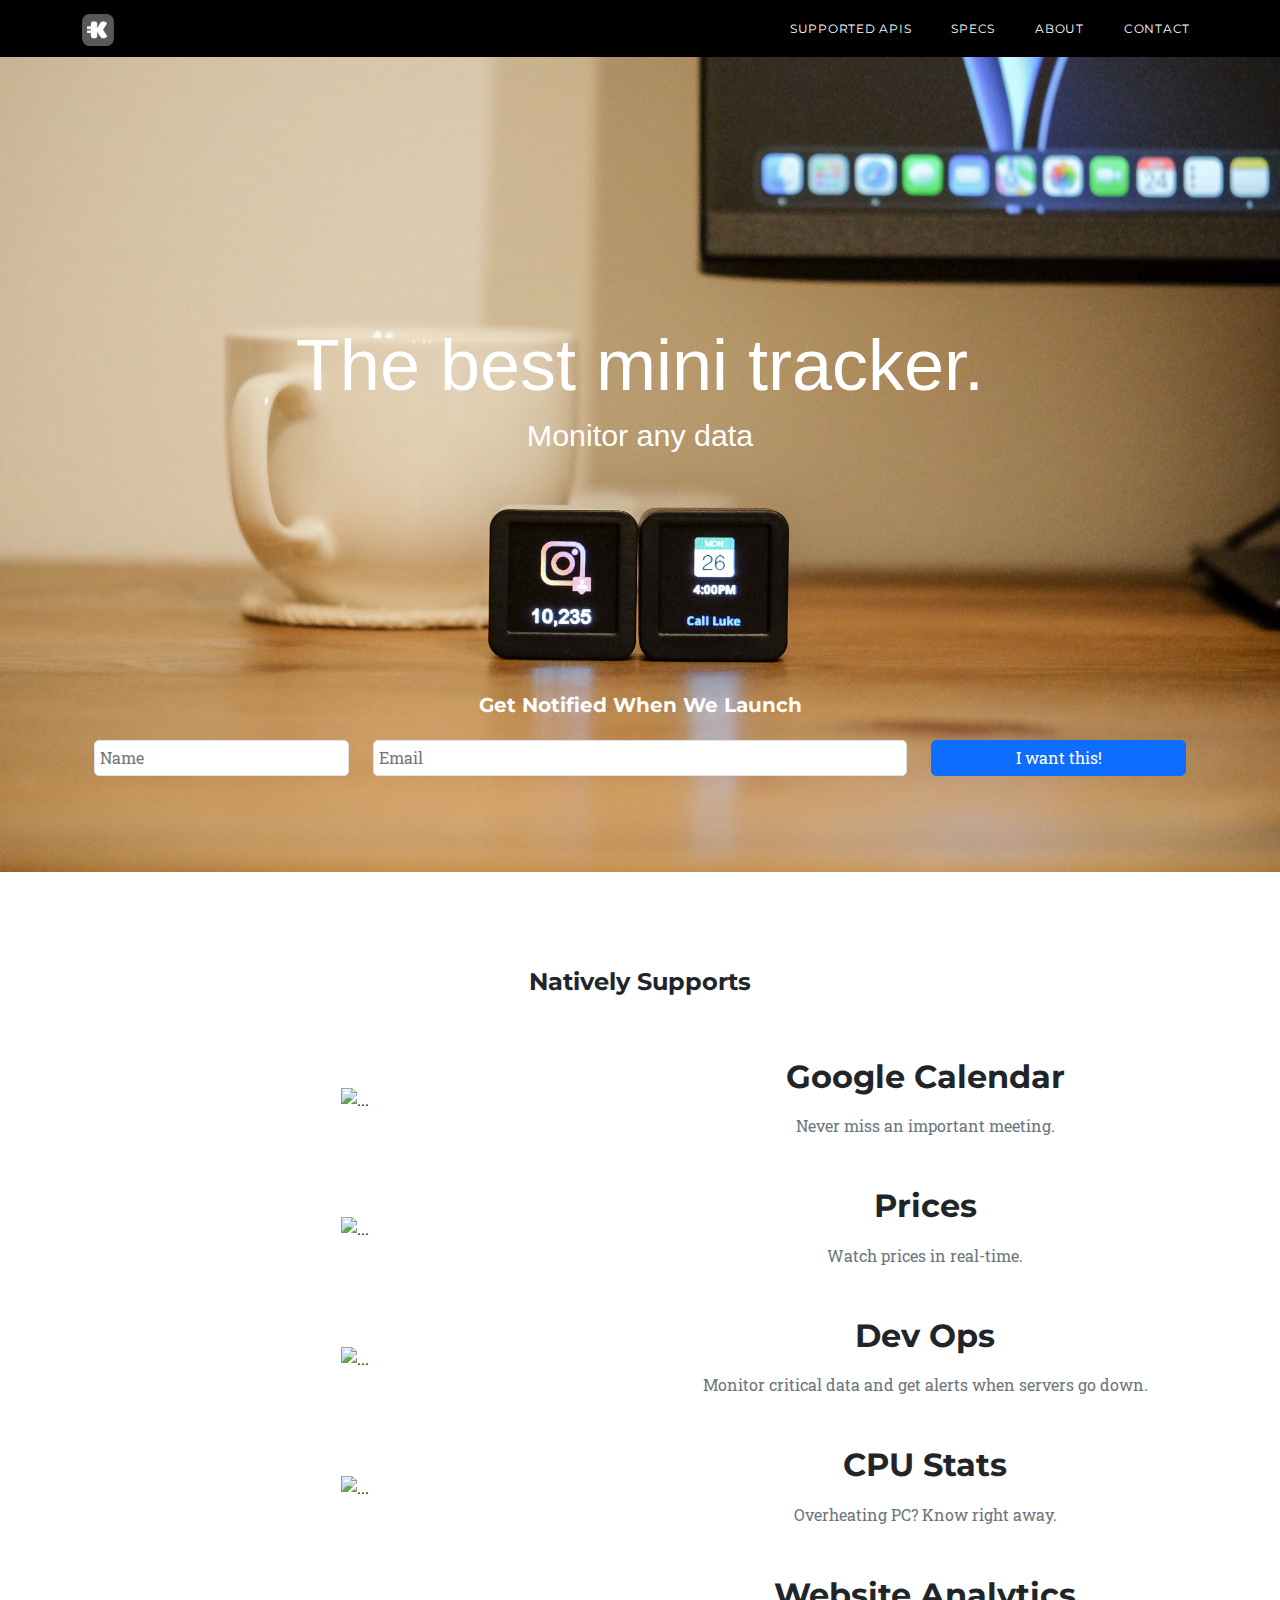
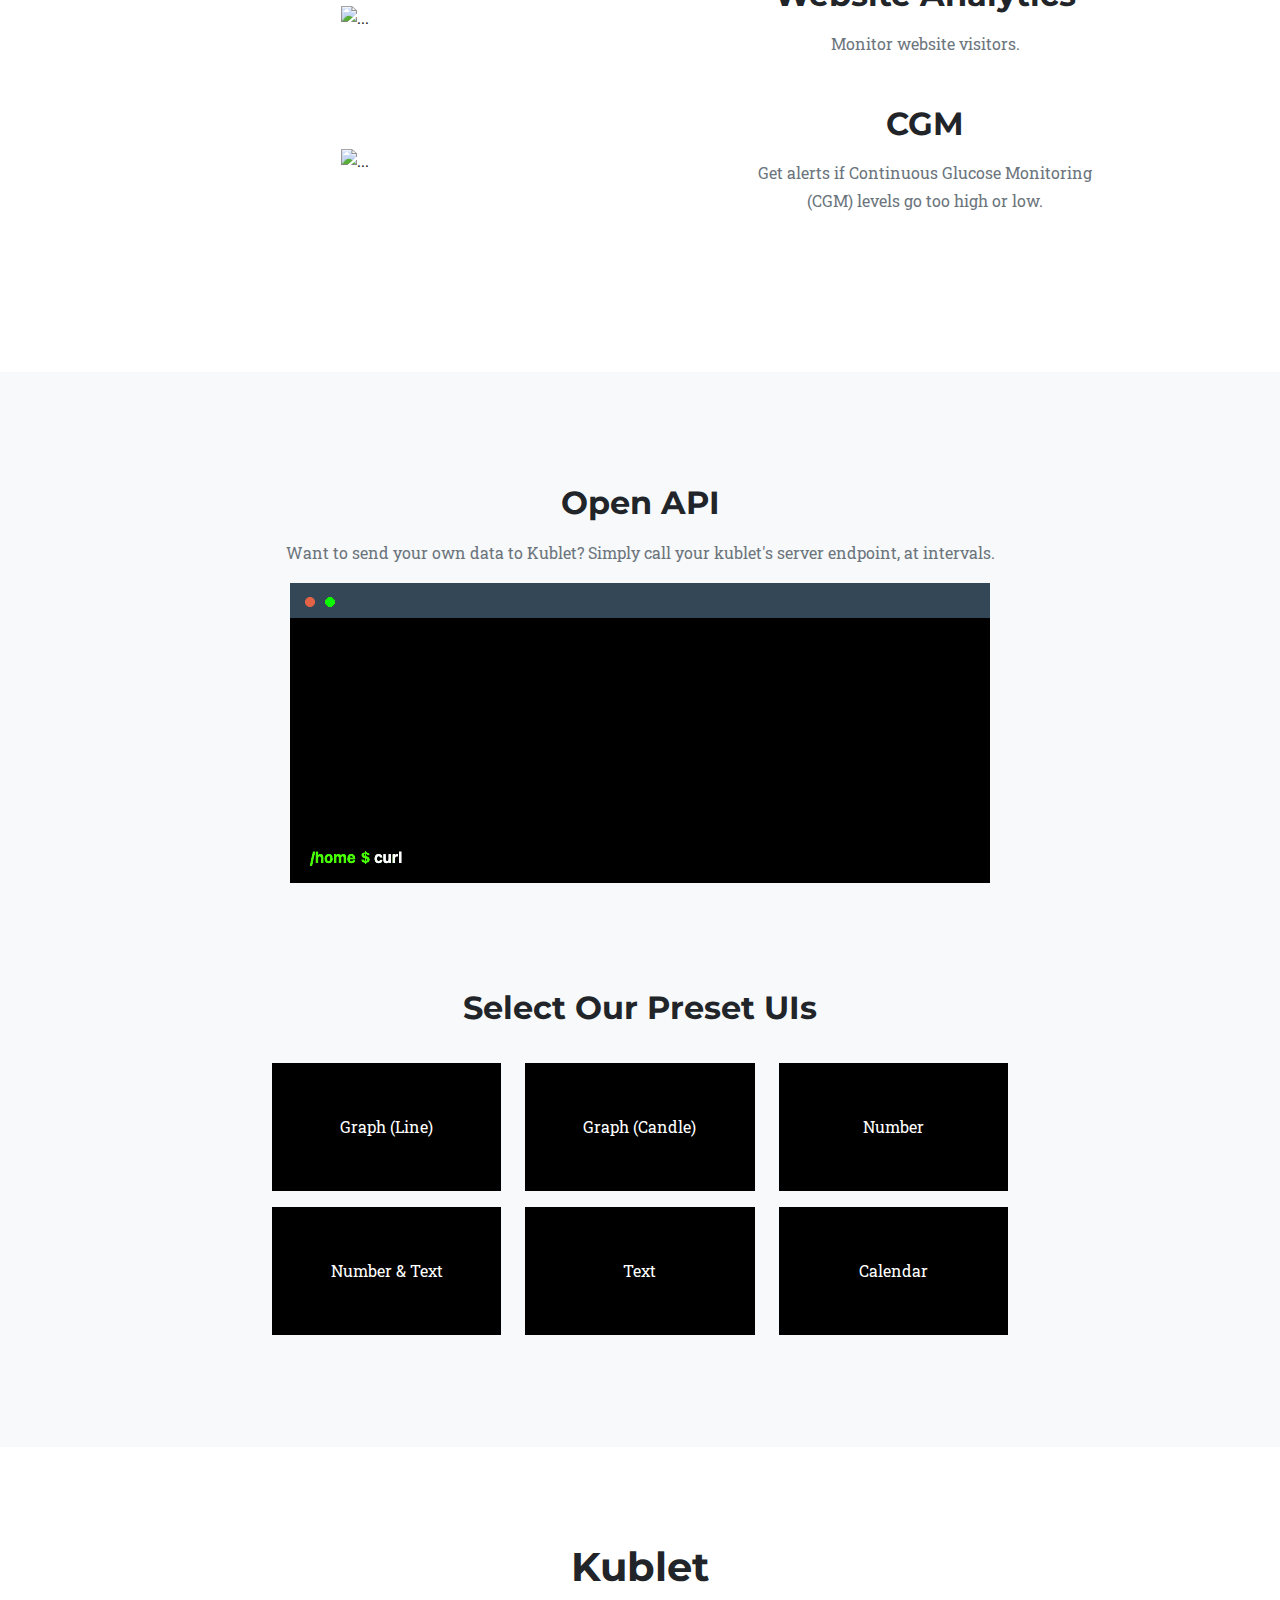
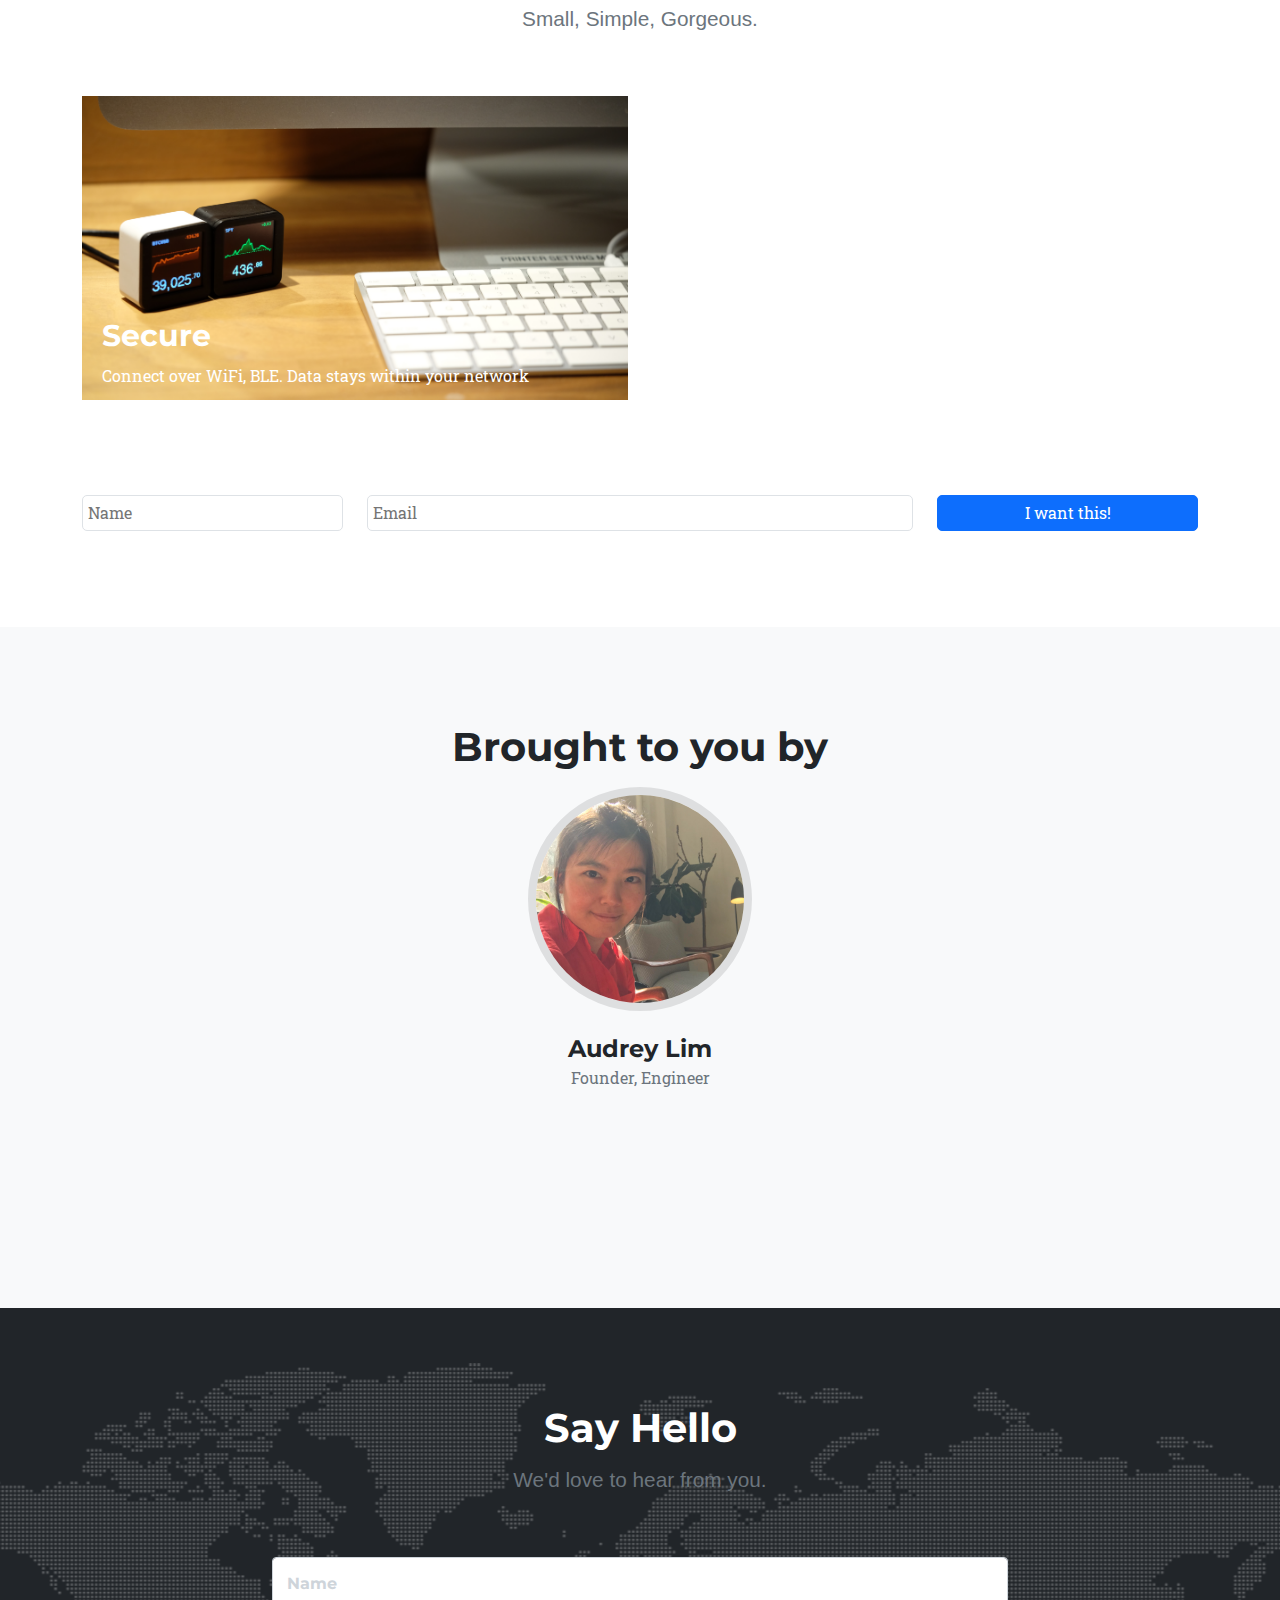
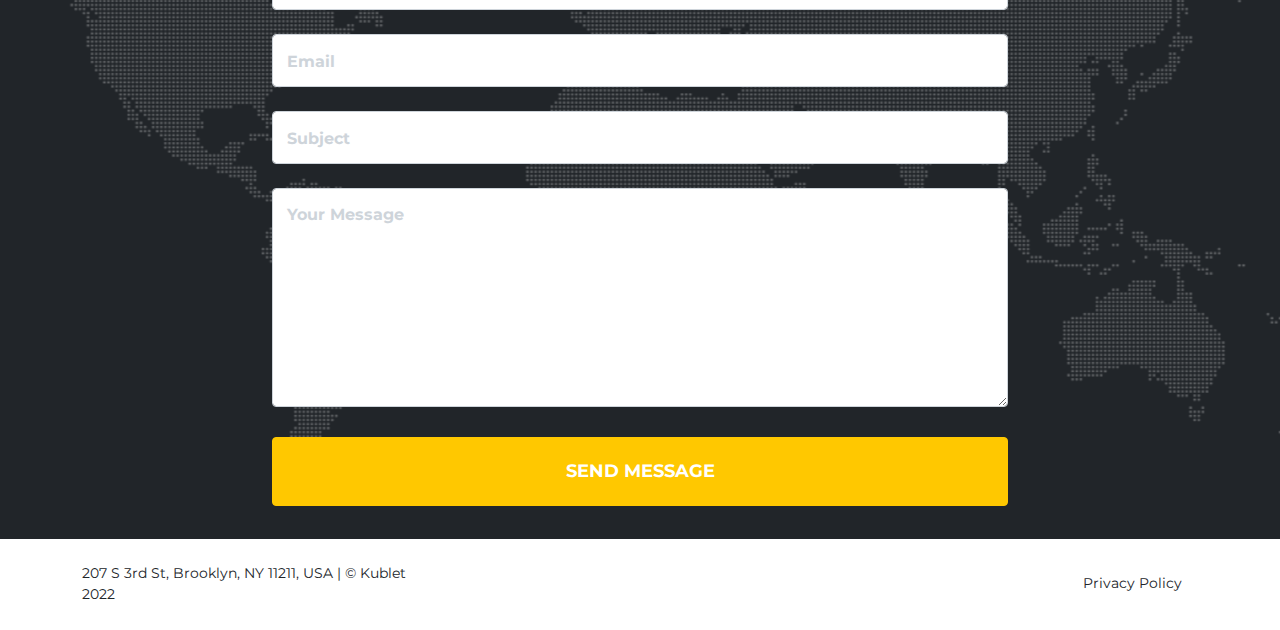
==== commit 49364839: "Add mailchimp" ====
--- a/layouts/index.html
+++ b/layouts/index.html
@@ -44,7 +44,62 @@
             <div class="container">
                 <div class="masthead-heading">The best mini tracker.</div>
                 <div class="masthead-subheading">Monitor any data</div>
-                <a class="btn btn-primary btn-xl" href="#services">Pre-order Now.</a>
+            <div class="container container-signup">
+            <div class="container">
+                <div class="text-center">
+                    <h5 class="section-subheading text-muted signup-caption">Get Notified When We Launch</h5>
+                </div>
+              </div>
+
+                <div class="row">
+                    <div class="mx-auto text-center">
+                        <div class="signup">
+
+
+          <!-- Begin Mailchimp Signup Form -->
+          <div id="mc_embed_signup">
+              <form action="https://thekublet.us14.list-manage.com/subscribe/post?u=7204da1c35e40180c92fd383a&amp;id=0a489aacba&amp;f_id=001ff1e0f0" method="post" id="mc-embedded-subscribe-form" name="mc-embedded-subscribe-form" class="validate" target="_blank" novalidate>
+                  <div id="mc_embed_signup_scroll">
+                <div class="row">
+                    <div class="col-lg-3 col-md-3 mx-auto text-center">
+          <div class="mc-field-group">
+            <input type="text" value="" name="FNAME" placeholder="Name" class="signup-name" id="mce-FNAME">
+            <span id="mce-FNAME-HELPERTEXT" class="helper_text"></span>
+          </div>
+          </div>
+                    <div class="col-lg-6 col-md-6 mx-auto text-center">
+          <div class="mc-field-group">
+            <input type="email" value="" name="EMAIL" placeholder="Email" class="required email signup-email" id="mce-EMAIL" required>
+            <span id="mce-EMAIL-HELPERTEXT" class="helper_text"></span>
+          </div>
+          </div>
+                    <div class="col-lg-3 col-md-3 mx-auto text-center">
+            <div id="mce-responses" class="clear">
+              <div class="response" id="mce-error-response" style="display:none"></div>
+              <div class="response" id="mce-success-response" style="display:none"></div>
+            </div>    <!-- real people should not fill this in and expect good things - do not remove this or risk form bot signups-->
+              <div style="position: absolute; left: -5000px;" aria-hidden="true"><input type="text" name="b_7204da1c35e40180c92fd383a_0a489aacba" tabindex="-1" value=""></div>
+              <div class="clear"><input type="submit" value="I want this!" name="subscribe" id="mc-embedded-subscribe" class="button signup-btn"></div>
+              </div>
+              </div>
+              </div>
+          </form>
+          </div>
+
+          </div>
+          </div>
+          </div>
+          </div>
+
+
+
+
+            </div>
+        </section>
+
+
+
+        <!--                <a class="btn btn-primary btn-xl" href="#services">Pre-order Now.</a>-->
             </div>
         </header>
         <!-- Services-->
@@ -226,9 +281,61 @@
                 </div>
               </div>
 
-
-            </div>
-        </section>
+            <div class="container container-signup">
+            <div class="container">
+                <div class="text-center">
+                  <!--                    <h5 class="section-subheading text-muted signup-caption2">I'm In. Sign Me Up.</h5>-->
+                </div>
+              </div>
+
+                <div class="row">
+                    <div class="mx-auto text-center">
+                        <div class="signup">
+
+
+          <!-- Begin Mailchimp Signup Form -->
+          <div id="mc_embed_signup">
+              <form action="https://thekublet.us14.list-manage.com/subscribe/post?u=7204da1c35e40180c92fd383a&amp;id=0a489aacba&amp;f_id=001ff1e0f0" method="post" id="mc-embedded-subscribe-form" name="mc-embedded-subscribe-form" class="validate" target="_blank" novalidate>
+                  <div id="mc_embed_signup_scroll">
+                <div class="row">
+                    <div class="col-lg-3 col-md-3 mx-auto text-center">
+          <div class="mc-field-group">
+            <input type="text" value="" name="FNAME" placeholder="Name" class="signup-name" id="mce-FNAME">
+            <span id="mce-FNAME-HELPERTEXT" class="helper_text"></span>
+          </div>
+          </div>
+                    <div class="col-lg-6 col-md-6 mx-auto text-center">
+          <div class="mc-field-group">
+            <input type="email" value="" name="EMAIL" placeholder="Email" class="required email signup-email" id="mce-EMAIL" required>
+            <span id="mce-EMAIL-HELPERTEXT" class="helper_text"></span>
+          </div>
+          </div>
+                    <div class="col-lg-3 col-md-3 mx-auto text-center">
+            <div id="mce-responses" class="clear">
+              <div class="response" id="mce-error-response" style="display:none"></div>
+              <div class="response" id="mce-success-response" style="display:none"></div>
+            </div>    <!-- real people should not fill this in and expect good things - do not remove this or risk form bot signups-->
+              <div style="position: absolute; left: -5000px;" aria-hidden="true"><input type="text" name="b_7204da1c35e40180c92fd383a_0a489aacba" tabindex="-1" value=""></div>
+              <div class="clear"><input type="submit" value="I want this!" name="subscribe" id="mc-embedded-subscribe" class="button signup-btn"></div>
+              </div>
+              </div>
+              </div>
+          </form>
+          </div>
+
+          </div>
+          </div>
+          </div>
+          </div>
+
+
+
+
+            </div>
+        </section>
+
+
+
         <!-- Team-->
         <section class="page-section bg-light" id="team">
             <div class="container">
